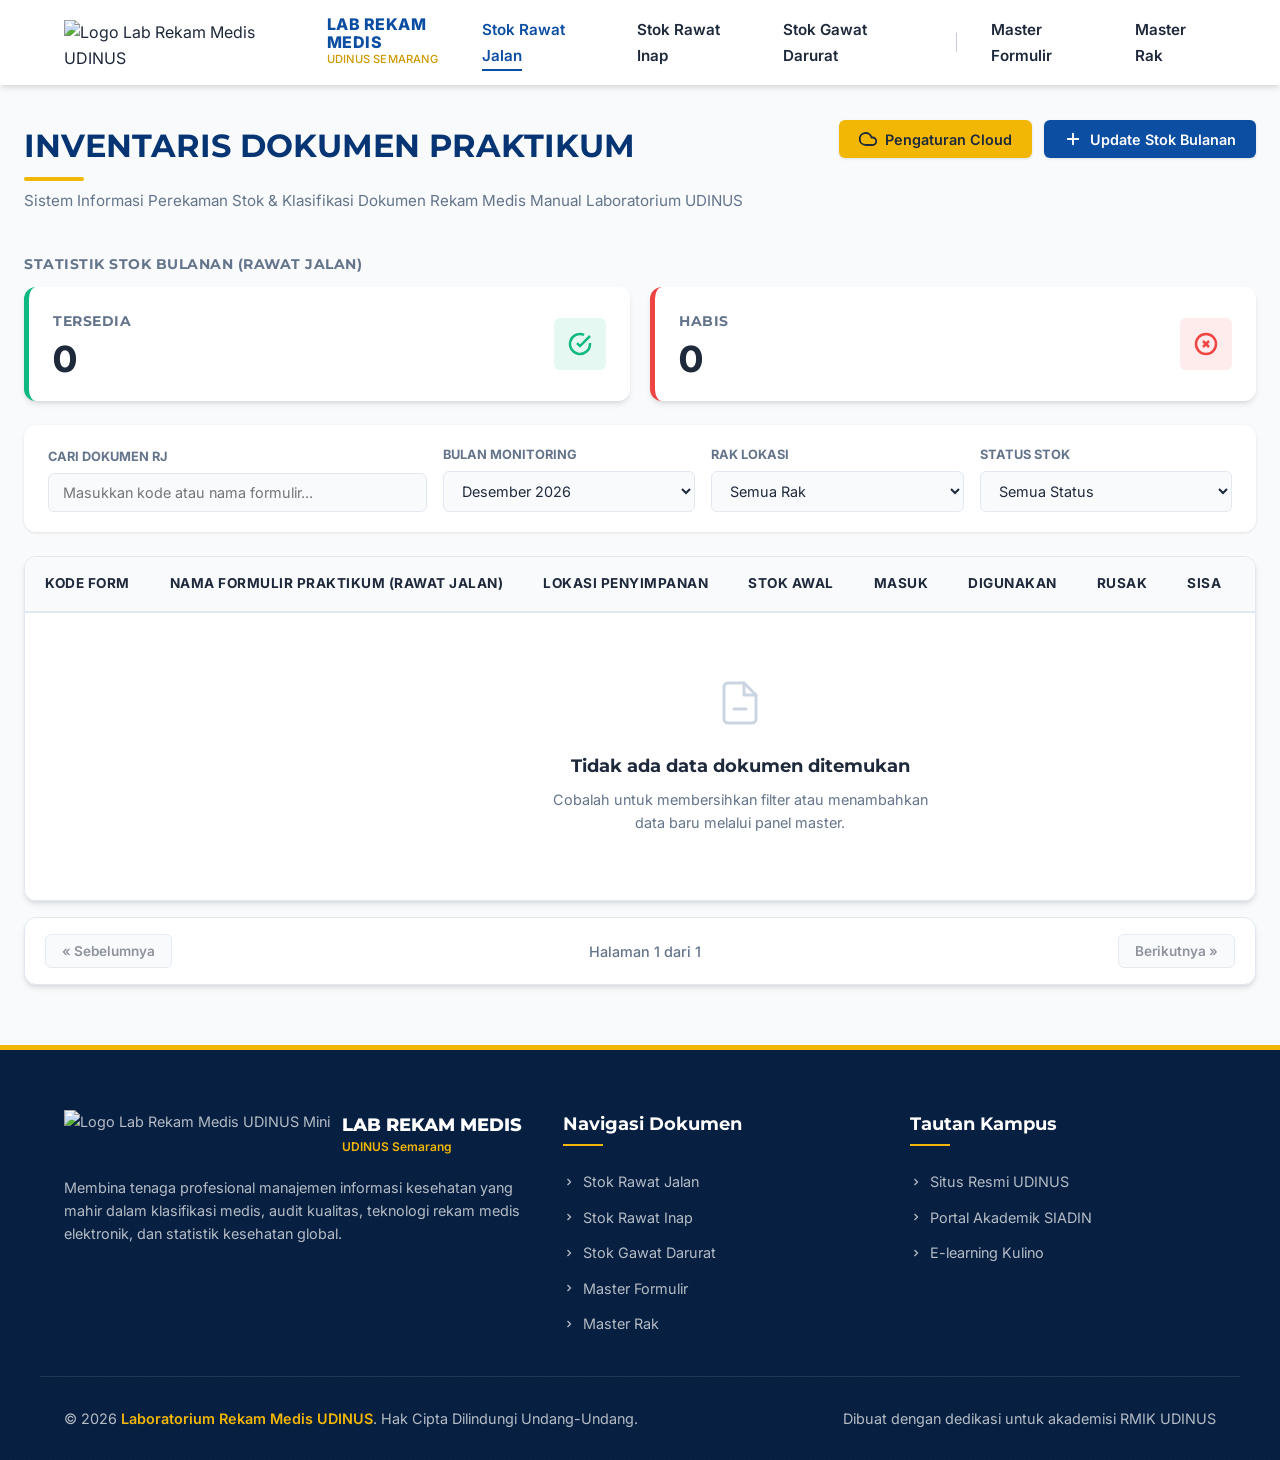
==== index.html @ 76d53d0f "feat: add intelligent stock calculation and correction mode to stok bulanan modal" ====
<!DOCTYPE html>
<html lang="id">
<head>
    <meta charset="UTF-8">
    <meta name="viewport" content="width=device-width, initial-scale=1.0">
    <meta name="description" content="Sistem Informasi Inventaris Dokumen Praktikum Laboratorium Rekam Medis Manual Universitas Dian Nuswantoro (UDINUS) Semarang.">
    <meta name="author" content="Laboratorium Rekam Medis UDINUS">
    <title>Inventaris Dokumen Praktikum | Laboratorium Rekam Medis UDINUS</title>
    
    <!-- Stylesheet -->
    <link rel="stylesheet" href="dashboard.css?v=3">
    
    <!-- Favicon -->
    <link rel="icon" type="image/png" href="https://raw.githubusercontent.com/MuzakkiSyah/laboratoriumrm/47ccb8aadc7a14211df38be5f26f4e45f75a0f20/LOGO%20LAB-06%20-%20Copy.png">
</head>
<body>

    <!-- ==========================================
       HEADER & NAVBAR
       ========================================== -->
    <header class="header scrolled" id="header">
        <div class="container navbar">
            <a href="index.html" class="brand">
                <img src="https://raw.githubusercontent.com/MuzakkiSyah/laboratoriumrm/47ccb8aadc7a14211df38be5f26f4e45f75a0f20/LOGO%20LAB-06%20-%20Copy.png" alt="Logo Lab Rekam Medis UDINUS" class="brand-logo">
                <div class="brand-text">
                    <span class="brand-title">LAB REKAM MEDIS</span>
                    <span class="brand-subtitle">UDINUS SEMARANG</span>
                </div>
            </a>

            <!-- Navigation Menu in Header -->
            <ul class="nav-menu">
                <li><a href="#rawat-jalan" class="nav-link header-tab-link active-link" data-tab="rawat-jalan">Stok Rawat Jalan</a></li>
                <li><a href="#rawat-inap" class="nav-link header-tab-link" data-tab="rawat-inap">Stok Rawat Inap</a></li>
                <li><a href="#gawat-darurat" class="nav-link header-tab-link" data-tab="gawat-darurat">Stok Gawat Darurat</a></li>
                <li class="nav-separator" style="color: var(--color-text-muted); opacity: 0.4; font-weight: 300;">|</li>
                <li><a href="#formulir" class="nav-link header-tab-link" data-tab="formulir">Master Formulir</a></li>
                <li><a href="#rak" class="nav-link header-tab-link" data-tab="rak">Master Rak</a></li>
            </ul>

            <!-- Mobile Menu Toggle Button -->
            <button class="menu-toggle" id="menu-toggle" aria-label="Toggle Navigation">
                <span></span>
                <span></span>
                <span></span>
            </button>
        </div>
    </header>

    <!-- ==========================================
       MAIN DASHBOARD SECTION
       ========================================== -->
    <main class="dashboard-section">
        <div class="dashboard-container">
            
            <!-- Dashboard Title Banner -->
            <div class="dashboard-header">
                <div class="dashboard-title-area">
                    <h2>Inventaris Dokumen Praktikum</h2>
                    <p>Sistem Informasi Perekaman Stok & Klasifikasi Dokumen Rekam Medis Manual Laboratorium UDINUS</p>
                </div>
                <div class="dashboard-actions">
                    <button class="btn-dash btn-dash-secondary" id="btn-cloud-config" title="Pengaturan Sinkronisasi Cloud">
                        <svg width="18" height="18" viewBox="0 0 24 24" fill="none" stroke="currentColor" stroke-width="2.5" stroke-linecap="round" stroke-linejoin="round"><path d="M18 10h-1.26A8 8 0 1 0 9 20h9a5 5 0 0 0 0-10z"></path></svg>
                        Pengaturan Cloud
                    </button>
                    <button class="btn-dash btn-dash-primary" id="btn-update-stok">
                        <svg width="18" height="18" viewBox="0 0 24 24" fill="none" stroke="currentColor" stroke-width="2.5" stroke-linecap="round" stroke-linejoin="round"><path d="M12 5v14"></path><path d="M5 12h14"></path></svg>
                        Update Stok Bulanan
                    </button>
                </div>
            </div>



            <!-- ==========================================
               TAB 1: STOK RAWAT JALAN PANEL
               ========================================== -->
            <div class="tab-content active" id="content-rawat-jalan">
                <!-- Statistik Stok Bulanan (Rawat Jalan) -->
                <div class="metrics-container" style="margin-bottom: 24px;">
                    <div class="metrics-group" style="flex: 1;">
                        <h3 class="metrics-group-title">Statistik Stok Bulanan (Rawat Jalan)</h3>
                        <div class="metrics-group-grid">
                            <div class="metric-card success">
                                <div class="metric-info">
                                    <h3>Tersedia</h3>
                                    <div class="metric-value" id="count-tersedia-rj">0</div>
                                </div>
                                <div class="metric-icon-box">
                                    <svg width="24" height="24" viewBox="0 0 24 24" fill="none" stroke="currentColor" stroke-width="2.5"><path d="M22 11.08V12a10 10 0 1 1-5.93-9.14"></path><polyline points="22 4 12 14.01 9 11.01"></polyline></svg>
                                </div>
                            </div>
                            
                            <div class="metric-card danger">
                                <div class="metric-info">
                                    <h3>Habis</h3>
                                    <div class="metric-value" id="count-habis-rj">0</div>
                                </div>
                                <div class="metric-icon-box">
                                    <svg width="24" height="24" viewBox="0 0 24 24" fill="none" stroke="currentColor" stroke-width="2.5"><circle cx="12" cy="12" r="10"></circle><line x1="15" y1="9" x2="9" y2="15"></line><line x1="9" y1="9" x2="15" y2="15"></line></svg>
                                </div>
                            </div>
                        </div>
                    </div>
                </div>

                <!-- Filter Controls Panel -->
                <div class="filter-panel">
                    <div class="filter-group search">
                        <label class="filter-label">Cari Dokumen RJ</label>
                        <input type="text" class="filter-input" id="search-rj" placeholder="Masukkan kode atau nama formulir...">
                    </div>
                    
                    <div class="filter-group">
                        <label class="filter-label">Bulan Monitoring</label>
                        <select class="filter-input" id="filter-bulan-rj">
                            <!-- Populated dynamically via JS -->
                        </select>
                    </div>
                    
                    <div class="filter-group">
                        <label class="filter-label">Rak Lokasi</label>
                        <select class="filter-input" id="filter-rak-rj">
                            <option value="">Semua Rak</option>
                            <!-- Populated dynamically via JS -->
                        </select>
                    </div>
                    
                    <div class="filter-group">
                        <label class="filter-label">Status Stok</label>
                        <select class="filter-input" id="filter-status-rj">
                            <option value="">Semua Status</option>
                            <option value="tersedia">Masih Ada (Tersedia)</option>
                            <option value="habis">Sudah Habis</option>
                            <option value="belum">Belum Update</option>
                        </select>
                    </div>
                </div>

                <!-- Table Overview List -->
                <div class="table-responsive">
                    <table class="data-table">
                        <thead>
                            <tr>
                                <th style="width: 100px;">Kode Form</th>
                                <th>Nama Formulir Praktikum (Rawat Jalan)</th>
                                <th>Lokasi Penyimpanan</th>
                                <th style="text-align: center; width: 100px;">Stok Awal</th>
                                <th style="text-align: center; width: 100px;">Masuk</th>
                                <th style="text-align: center; width: 100px;">Digunakan</th>
                                <th style="text-align: center; width: 100px;">Rusak</th>
                                <th style="text-align: center; width: 100px;">Sisa</th>
                                <th>Keterangan</th>
                                <th style="width: 100px;">Aksi</th>
                            </tr>
                        </thead>
                        <tbody id="table-rj-body">
                            <!-- Populated dynamically via JS -->
                        </tbody>
                    </table>
                </div>
                
                <!-- Pagination Controls -->
                <div class="pagination-controls">
                    <button type="button" class="btn-pagination" id="btn-prev-rj">&laquo; Sebelumnya</button>
                    <span class="pagination-info" id="info-rj">Halaman 1 dari 1</span>
                    <button type="button" class="btn-pagination" id="btn-next-rj">Berikutnya &raquo;</button>
                </div>
            </div>

            <!-- ==========================================
               TAB 2: STOK RAWAT INAP PANEL
               ========================================== -->
            <div class="tab-content" id="content-rawat-inap">
                <!-- Statistik Stok Bulanan (Rawat Inap) -->
                <div class="metrics-container" style="margin-bottom: 24px;">
                    <div class="metrics-group" style="flex: 1;">
                        <h3 class="metrics-group-title">Statistik Stok Bulanan (Rawat Inap)</h3>
                        <div class="metrics-group-grid">
                            <div class="metric-card success">
                                <div class="metric-info">
                                    <h3>Tersedia</h3>
                                    <div class="metric-value" id="count-tersedia-ri">0</div>
                                </div>
                                <div class="metric-icon-box">
                                    <svg width="24" height="24" viewBox="0 0 24 24" fill="none" stroke="currentColor" stroke-width="2.5"><path d="M22 11.08V12a10 10 0 1 1-5.93-9.14"></path><polyline points="22 4 12 14.01 9 11.01"></polyline></svg>
                                </div>
                            </div>
                            
                            <div class="metric-card danger">
                                <div class="metric-info">
                                    <h3>Habis</h3>
                                    <div class="metric-value" id="count-habis-ri">0</div>
                                </div>
                                <div class="metric-icon-box">
                                    <svg width="24" height="24" viewBox="0 0 24 24" fill="none" stroke="currentColor" stroke-width="2.5"><circle cx="12" cy="12" r="10"></circle><line x1="15" y1="9" x2="9" y2="15"></line><line x1="9" y1="9" x2="15" y2="15"></line></svg>
                                </div>
                            </div>
                        </div>
                    </div>
                </div>

                <!-- Filter Controls Panel -->
                <div class="filter-panel">
                    <div class="filter-group search">
                        <label class="filter-label">Cari Dokumen RI</label>
                        <input type="text" class="filter-input" id="search-ri" placeholder="Masukkan kode atau nama formulir...">
                    </div>
                    
                    <div class="filter-group">
                        <label class="filter-label">Bulan Monitoring</label>
                        <select class="filter-input" id="filter-bulan-ri">
                            <!-- Populated dynamically via JS -->
                        </select>
                    </div>
                    
                    <div class="filter-group">
                        <label class="filter-label">Rak Lokasi</label>
                        <select class="filter-input" id="filter-rak-ri">
                            <option value="">Semua Rak</option>
                            <!-- Populated dynamically via JS -->
                        </select>
                    </div>
                    
                    <div class="filter-group">
                        <label class="filter-label">Status Stok</label>
                        <select class="filter-input" id="filter-status-ri">
                            <option value="">Semua Status</option>
                            <option value="tersedia">Masih Ada (Tersedia)</option>
                            <option value="habis">Sudah Habis</option>
                            <option value="belum">Belum Update</option>
                        </select>
                    </div>
                </div>

                <!-- Table Overview List -->
                <div class="table-responsive">
                    <table class="data-table">
                        <thead>
                            <tr>
                                <th style="width: 100px;">Kode Form</th>
                                <th>Nama Formulir Praktikum (Rawat Inap)</th>
                                <th>Lokasi Penyimpanan</th>
                                <th style="text-align: center; width: 100px;">Stok Awal</th>
                                <th style="text-align: center; width: 100px;">Masuk</th>
                                <th style="text-align: center; width: 100px;">Digunakan</th>
                                <th style="text-align: center; width: 100px;">Rusak</th>
                                <th style="text-align: center; width: 100px;">Sisa</th>
                                <th>Keterangan</th>
                                <th style="width: 100px;">Aksi</th>
                            </tr>
                        </thead>
                        <tbody id="table-ri-body">
                            <!-- Populated dynamically via JS -->
                        </tbody>
                    </table>
                </div>
                
                <!-- Pagination Controls -->
                <div class="pagination-controls">
                    <button type="button" class="btn-pagination" id="btn-prev-ri">&laquo; Sebelumnya</button>
                    <span class="pagination-info" id="info-ri">Halaman 1 dari 1</span>
                    <button type="button" class="btn-pagination" id="btn-next-ri">Berikutnya &raquo;</button>
                </div>
            </div>

            <!-- ==========================================
               TAB 2b: STOK GAWAT DARURAT PANEL
               ========================================== -->
            <div class="tab-content" id="content-gawat-darurat">
                <!-- Statistik Stok Bulanan (Gawat Darurat) -->
                <div class="metrics-container" style="margin-bottom: 24px;">
                    <div class="metrics-group" style="flex: 1;">
                        <h3 class="metrics-group-title">Statistik Stok Bulanan (Gawat Darurat)</h3>
                        <div class="metrics-group-grid">
                            <div class="metric-card success">
                                <div class="metric-info">
                                    <h3>Tersedia</h3>
                                    <div class="metric-value" id="count-tersedia-gd">0</div>
                                </div>
                                <div class="metric-icon-box">
                                    <svg width="24" height="24" viewBox="0 0 24 24" fill="none" stroke="currentColor" stroke-width="2.5"><path d="M22 11.08V12a10 10 0 1 1-5.93-9.14"></path><polyline points="22 4 12 14.01 9 11.01"></polyline></svg>
                                </div>
                            </div>
                            
                            <div class="metric-card danger">
                                <div class="metric-info">
                                    <h3>Habis</h3>
                                    <div class="metric-value" id="count-habis-gd">0</div>
                                </div>
                                <div class="metric-icon-box">
                                    <svg width="24" height="24" viewBox="0 0 24 24" fill="none" stroke="currentColor" stroke-width="2.5"><circle cx="12" cy="12" r="10"></circle><line x1="15" y1="9" x2="9" y2="15"></line><line x1="9" y1="9" x2="15" y2="15"></line></svg>
                                </div>
                            </div>
                        </div>
                    </div>
                </div>

                <!-- Filter Controls Panel -->
                <div class="filter-panel">
                    <div class="filter-group search">
                        <label class="filter-label">Cari Dokumen GD</label>
                        <input type="text" class="filter-input" id="search-gd" placeholder="Masukkan kode atau nama formulir...">
                    </div>
                    
                    <div class="filter-group">
                        <label class="filter-label">Bulan Monitoring</label>
                        <select class="filter-input" id="filter-bulan-gd">
                            <!-- Populated dynamically via JS -->
                        </select>
                    </div>
                    
                    <div class="filter-group">
                        <label class="filter-label">Rak Lokasi</label>
                        <select class="filter-input" id="filter-rak-gd">
                            <option value="">Semua Rak</option>
                            <!-- Populated dynamically via JS -->
                        </select>
                    </div>
                    
                    <div class="filter-group">
                        <label class="filter-label">Status Stok</label>
                        <select class="filter-input" id="filter-status-gd">
                            <option value="">Semua Status</option>
                            <option value="tersedia">Masih Ada (Tersedia)</option>
                            <option value="habis">Sudah Habis</option>
                            <option value="belum">Belum Update</option>
                        </select>
                    </div>
                </div>

                <!-- Table Overview List -->
                <div class="table-responsive">
                    <table class="data-table">
                        <thead>
                            <tr>
                                <th style="width: 100px;">Kode Form</th>
                                <th>Nama Formulir Praktikum (Gawat Darurat)</th>
                                <th>Lokasi Penyimpanan</th>
                                <th style="text-align: center; width: 100px;">Stok Awal</th>
                                <th style="text-align: center; width: 100px;">Masuk</th>
                                <th style="text-align: center; width: 100px;">Digunakan</th>
                                <th style="text-align: center; width: 100px;">Rusak</th>
                                <th style="text-align: center; width: 100px;">Sisa</th>
                                <th>Keterangan</th>
                                <th style="width: 100px;">Aksi</th>
                            </tr>
                        </thead>
                        <tbody id="table-gd-body">
                            <!-- Populated dynamically via JS -->
                        </tbody>
                    </table>
                </div>
                
                <!-- Pagination Controls -->
                <div class="pagination-controls">
                    <button type="button" class="btn-pagination" id="btn-prev-gd">&laquo; Sebelumnya</button>
                    <span class="pagination-info" id="info-gd">Halaman 1 dari 1</span>
                    <button type="button" class="btn-pagination" id="btn-next-gd">Berikutnya &raquo;</button>
                </div>
            </div>

            <div class="tab-content" id="content-formulir">
                <!-- Master Formulir Metrics Card -->
                <div class="metrics-container" style="margin-bottom: 24px; max-width: 320px;">
                    <div class="metrics-group">
                        <h3 class="metrics-group-title">Informasi Data</h3>
                        <div class="metric-card primary" style="margin-bottom: 0;">
                            <div class="metric-info">
                                <h3>Total Master Formulir</h3>
                                <div class="metric-value" id="count-total-formulir">0</div>
                            </div>
                            <div class="metric-icon-box">
                                <svg width="24" height="24" viewBox="0 0 24 24" fill="none" stroke="currentColor" stroke-width="2.5"><path d="M14 2H6a2 2 0 0 0-2 2v16a2 2 0 0 0 2 2h12a2 2 0 0 0 2-2V8z"></path><polyline points="14 2 14 8 20 8"></polyline><line x1="16" y1="13" x2="8" y2="13"></line><line x1="16" y1="17" x2="8" y2="17"></line><polyline points="10 9 9 9 8 9"></polyline></svg>
                            </div>
                        </div>
                    </div>
                </div>

                <div class="filter-panel" style="justify-content: space-between; align-items: center;">
                    <div class="dashboard-title-area" style="margin-bottom: 0;">
                        <h3 style="font-size: 1.15rem; color: var(--color-primary-dark); font-weight: 700;">Daftar Master Formulir</h3>
                        <p style="font-size: 0.85rem; margin-top: 2px;">Kelola kode dan katalog formulir rekam medis manual untuk praktikum.</p>
                    </div>
                    <button class="btn-dash btn-dash-secondary" id="btn-add-formulir">
                        <svg width="16" height="16" viewBox="0 0 24 24" fill="none" stroke="currentColor" stroke-width="2.5"><line x1="12" y1="5" x2="12" y2="19"></line><line x1="5" y1="12" x2="19" y2="12"></line></svg>
                        Tambah Formulir
                    </button>
                </div>

                <div class="table-responsive">
                    <table class="data-table">
                        <thead>
                            <tr>
                                <th style="width: 150px;">Kode Formulir</th>
                                <th style="width: 250px;">Nama Formulir</th>
                                <th style="width: 160px;">Kategori</th>
                                <th>Deskripsi Informasi / Kegunaan Praktikum</th>
                                <th style="width: 120px;">Aksi</th>
                            </tr>
                        </thead>
                        <tbody id="table-formulir-body">
                            <!-- Populated dynamically via JS -->
                        </tbody>
                    </table>
                </div>
                
                <!-- Pagination Controls -->
                <div class="pagination-controls">
                    <button type="button" class="btn-pagination" id="btn-prev-formulir">&laquo; Sebelumnya</button>
                    <span class="pagination-info" id="info-formulir">Halaman 1 dari 1</span>
                    <button type="button" class="btn-pagination" id="btn-next-formulir">Berikutnya &raquo;</button>
                </div>
            </div>

            <div class="tab-content" id="content-rak">
                <!-- Master Rak Metrics Card -->
                <div class="metrics-container" style="margin-bottom: 24px; max-width: 320px;">
                    <div class="metrics-group">
                        <h3 class="metrics-group-title">Informasi Data</h3>
                        <div class="metric-card secondary" style="margin-bottom: 0;">
                            <div class="metric-info">
                                <h3>Total Master Rak</h3>
                                <div class="metric-value" id="count-total-rak">0</div>
                            </div>
                            <div class="metric-icon-box">
                                <svg width="24" height="24" viewBox="0 0 24 24" fill="none" stroke="currentColor" stroke-width="2.5"><rect x="3" y="3" width="18" height="18" rx="2" ry="2"></rect><line x1="9" y1="3" x2="9" y2="21"></line><line x1="15" y1="3" x2="15" y2="21"></line><line x1="3" y1="9" x2="21" y2="9"></line><line x1="3" y1="15" x2="21" y2="15"></line></svg>
                            </div>
                        </div>
                    </div>
                </div>

                <div class="filter-panel" style="justify-content: space-between; align-items: center;">
                    <div class="dashboard-title-area" style="margin-bottom: 0;">
                        <h3 style="font-size: 1.15rem; color: var(--color-primary-dark); font-weight: 700;">Daftar Rak Filing & Penyimpanan</h3>
                        <p style="font-size: 0.85rem; margin-top: 2px;">Kelola lemari, rak, dan laci penyimpanan dokumen manual di ruang laboratorium.</p>
                    </div>
                    <button class="btn-dash btn-dash-secondary" id="btn-add-rak">
                        <svg width="16" height="16" viewBox="0 0 24 24" fill="none" stroke="currentColor" stroke-width="2.5"><line x1="12" y1="5" x2="12" y2="19"></line><line x1="5" y1="12" x2="19" y2="12"></line></svg>
                        Tambah Master Rak
                    </button>
                </div>

                <div class="table-responsive">
                    <table class="data-table">
                        <thead>
                            <tr>
                                <th style="width: 150px;">Kode Rak</th>
                                <th style="width: 320px;">Nama Rak Penyimpanan</th>
                                <th>Keterangan / Lokasi Fisik Laboratorium</th>
                                <th style="width: 120px;">Aksi</th>
                            </tr>
                        </thead>
                        <tbody id="table-rak-body">
                            <!-- Populated dynamically via JS -->
                        </tbody>
                    </table>
                </div>
                
                <!-- Pagination Controls -->
                <div class="pagination-controls">
                    <button type="button" class="btn-pagination" id="btn-prev-rak">&laquo; Sebelumnya</button>
                    <span class="pagination-info" id="info-rak">Halaman 1 dari 1</span>
                    <button type="button" class="btn-pagination" id="btn-next-rak">Berikutnya &raquo;</button>
                </div>
            </div>

        </div>
    </main>

    <!-- ==========================================
       MODAL 1: FORM MASTER FORMULIR
       ========================================== -->
    <div class="modal-overlay" id="modal-formulir">
        <div class="modal-container">
            <div class="modal-header">
                <h3 id="modal-formulir-title">Tambah Master Formulir</h3>
                <button class="modal-close">&times;</button>
            </div>
            <form id="form-formulir">
                <div class="modal-body">
                    <div class="form-grid">
                        <div class="form-group">
                            <label class="form-label" for="form-kode">Kode Formulir <span>*</span></label>
                            <input type="text" class="form-input" id="form-kode" required placeholder="Contoh: RM-01 atau FORM-08">
                            <span class="form-help">Kode unik pembeda berkas rekam medis.</span>
                        </div>
                        <div class="form-group">
                            <label class="form-label" for="form-nama">Nama Formulir <span>*</span></label>
                            <input type="text" class="form-input" id="form-nama" required placeholder="Contoh: Ringkasan Masuk & Keluar">
                        </div>
                        <div class="form-group">
                            <label class="form-label" for="form-kategori">Kategori Pelayanan <span>*</span></label>
                            <select class="form-input" id="form-kategori" required>
                                <option value="" disabled selected>-- Pilih Kategori --</option>
                                <option value="Rawat Jalan">Rawat Jalan</option>
                                <option value="Rawat Inap">Rawat Inap</option>
                                <option value="Gawat Darurat">Gawat Darurat</option>
                            </select>
                        </div>
                        <div class="form-group">
                            <label class="form-label" for="form-deskripsi">Deskripsi / Keterangan</label>
                            <textarea class="form-input" id="form-deskripsi" placeholder="Tuliskan tujuan penggunaan formulir dalam praktikum laboratorium rekam medis..."></textarea>
                        </div>
                        <div class="form-group">
                            <label class="form-label" for="form-link">Link Template / File Dokumen</label>
                            <input type="url" class="form-input" id="form-link" placeholder="Contoh: https://drive.google.com/file/d/... atau Dropbox">
                            <span class="form-help">Tautan (Google Drive/OneDrive/dsb.) untuk cetak/unduh formulir rekam medis kosong.</span>
                        </div>
                    </div>
                </div>
                <div class="modal-footer">
                    <button type="button" class="btn-dash btn-dash-outline btn-modal-close">Batal</button>
                    <button type="submit" class="btn-dash btn-dash-primary">Simpan Data</button>
                </div>
            </form>
        </div>
    </div>

    <!-- ==========================================
       MODAL 2: FORM MASTER RAK
       ========================================== -->
    <div class="modal-overlay" id="modal-rak">
        <div class="modal-container">
            <div class="modal-header">
                <h3 id="modal-rak-title">Tambah Master Rak</h3>
                <button class="modal-close">&times;</button>
            </div>
            <form id="form-rak">
                <div class="modal-body">
                    <div class="form-grid">
                        <div class="form-group">
                            <label class="form-label" for="rak-kode">Kode Rak <span>*</span></label>
                            <input type="text" class="form-input" id="rak-kode" required placeholder="Contoh: RAK-A, LEMARI-01">
                            <span class="form-help">Identitas unik rak atau lemari pengarsipan rekam medis.</span>
                        </div>
                        <div class="form-group">
                            <label class="form-label" for="rak-nama">Nama Rak <span>*</span></label>
                            <input type="text" class="form-input" id="rak-nama" required placeholder="Contoh: Rak Filing Aktif Rawat Jalan">
                        </div>
                        <div class="form-group">
                            <label class="form-label" for="rak-lokasi">Lokasi / Detail Letak</label>
                            <textarea class="form-input" id="rak-lokasi" placeholder="Contoh: Gedung D Lantai 3, Pojok Kanan Ruang Filing Utama..."></textarea>
                        </div>
                    </div>
                </div>
                <div class="modal-footer">
                    <button type="button" class="btn-dash btn-dash-outline btn-modal-close">Batal</button>
                    <button type="submit" class="btn-dash btn-dash-primary">Simpan Data</button>
                </div>
            </form>
        </div>
    </div>

    <!-- ==========================================
       MODAL 3: FORM UPDATE STOK BULANAN
       ========================================== -->
    <div class="modal-overlay" id="modal-stok">
        <div class="modal-container">
            <div class="modal-header">
                <h3>Update Stok Bulanan Dokumen</h3>
                <button class="modal-close">&times;</button>
            </div>
            <form id="form-stok">
                <div class="modal-body">
                    <div class="form-grid">
                        <div class="form-group">
                            <label class="form-label" for="stok-bulan">Bulan Monitoring <span>*</span></label>
                            <input type="month" class="form-input" id="stok-bulan" required>
                            <span class="form-help">Pilih bulan dan tahun pelaksanaan rekapitulasi data.</span>
                        </div>
                        
                        <div class="form-group">
                            <label class="form-label" for="stok-formulir-id">Nama Formulir <span>*</span></label>
                            <select class="form-input" id="stok-formulir-id" required>
                                <option value="" disabled selected>-- Pilih Formulir --</option>
                                <!-- Populated dynamically -->
                            </select>
                        </div>
                        
                        <div class="form-group">
                            <label class="form-label" for="stok-rak-id">Rak Lokasi Penyimpanan <span>*</span></label>
                            <select class="form-input" id="stok-rak-id" required>
                                <option value="" disabled selected>-- Pilih Rak Penyimpanan --</option>
                                <!-- Populated dynamically -->
                            </select>
                            <span class="form-help">Pilih rak letak fisik dokumen tersebut di laboratorium.</span>
                        </div>
                        
                        <!-- Checkbox Mode Koreksi -->
                        <div class="form-group" style="margin-bottom: 10px; display: flex; align-items: center; gap: 8px;">
                            <input type="checkbox" id="stok-mode-koreksi" style="width: auto; margin: 0; cursor: pointer;">
                            <label for="stok-mode-koreksi" style="font-weight: 500; font-size: 13px; cursor: pointer; user-select: none; color: var(--text-color, #e0e0e0);">
                                Koreksi Manual Nilai Akumulasi (Lanjutan)
                            </label>
                        </div>

                        <!-- Ringkasan Stok Saat Ini -->
                        <div id="stok-current-summary" style="background: rgba(255, 255, 255, 0.05); border: 1px solid rgba(255, 255, 255, 0.1); border-radius: 6px; padding: 10px 14px; margin-bottom: 15px; font-size: 13px; color: var(--text-color, #e0e0e0);">
                            <strong>Ringkasan Stok Terdaftar Bulan Ini:</strong>
                            <div style="display: grid; grid-template-columns: repeat(3, 1fr); gap: 8px; margin-top: 6px; text-align: center;">
                                <div style="background: rgba(255, 255, 255, 0.03); padding: 6px 4px; border-radius: 4px;">
                                    <div style="color: #aaa; font-size: 11px; margin-bottom: 2px;">Stok Awal</div>
                                    <span id="summary-stok-awal" style="font-weight: 600; font-size: 14px;">0</span>
                                </div>
                                <div style="background: rgba(46, 213, 115, 0.1); padding: 6px 4px; border-radius: 4px; color: #2ed573;">
                                    <div style="color: #2ed573; font-size: 11px; opacity: 0.8; margin-bottom: 2px;">Total Masuk</div>
                                    <span id="summary-stok-masuk" style="font-weight: 600; font-size: 14px;">0</span>
                                </div>
                                <div style="background: rgba(255, 71, 87, 0.1); padding: 6px 4px; border-radius: 4px; color: #ff4757;">
                                    <div style="color: #ff4757; font-size: 11px; opacity: 0.8; margin-bottom: 2px;">Total Keluar</div>
                                    <span id="summary-stok-keluar" style="font-weight: 600; font-size: 14px;">0</span>
                                </div>
                            </div>
                            <div style="margin-top: 8px; border-top: 1px dashed rgba(255, 255, 255, 0.1); padding-top: 6px; display: flex; justify-content: space-between; align-items: center;">
                                <span>Sisa Stok:</span>
                                <span id="summary-stok-sisa" style="font-weight: 700; color: #2ed573; font-size: 15px;">0</span>
                            </div>
                        </div>
                        
                        <div style="display: grid; grid-template-columns: 1fr 1fr; gap: 12px;">
                            <div class="form-group">
                                <label class="form-label" for="stok-awal" id="label-stok-awal">Bawaan Bulan Lalu (Stok Awal) <span>*</span></label>
                                <input type="number" class="form-input" id="stok-awal" min="0" required placeholder="0" value="0">
                            </div>
                            <div class="form-group">
                                <label class="form-label" for="stok-masuk" id="label-stok-masuk">Tambah Stok (+) <span>*</span></label>
                                <input type="number" class="form-input" id="stok-masuk" min="0" required placeholder="0" value="0">
                            </div>
                        </div>
                        <div style="display: grid; grid-template-columns: 1fr 1fr; gap: 12px;">
                            <div class="form-group">
                                <label class="form-label" for="stok-digunakan" id="label-stok-digunakan">Stok Digunakan (-) <span>*</span></label>
                                <input type="number" class="form-input" id="stok-digunakan" min="0" required placeholder="0" value="0">
                            </div>
                            <div class="form-group">
                                <label class="form-label" for="stok-rusak" id="label-stok-rusak">Stok Rusak (-) <span>*</span></label>
                                <input type="number" class="form-input" id="stok-rusak" min="0" required placeholder="0" value="0">
                            </div>
                        </div>
                        <div class="form-group">
                            <label class="form-label" for="stok-keterangan">Keterangan</label>
                            <input type="text" class="form-input" id="stok-keterangan" placeholder="Keterangan tambahan...">
                        </div>
                    </div>
                </div>
                <div class="modal-footer">
                    <button type="button" class="btn-dash btn-dash-outline btn-modal-close">Batal</button>
                    <button type="submit" class="btn-dash btn-dash-primary">Simpan Stok</button>
                </div>
            </form>
        </div>
    </div>

    <!-- ==========================================
       MODAL 4: PENGATURAN CLOUD DATABASE
       ========================================== -->
    <div class="modal-overlay" id="modal-cloud">
        <div class="modal-container">
            <div class="modal-header">
                <h3>Pengaturan Cloud Database</h3>
                <button class="modal-close">&times;</button>
            </div>
            <form id="form-cloud">
                <div class="modal-body">
                    <div class="form-grid">
                        <div class="form-group">
                            <label class="form-label" for="cloud-url">Firebase Database URL</label>
                            <input type="url" class="form-input" id="cloud-url" placeholder="Contoh: https://project-id-default-rtdb.firebaseio.com/">
                            <span class="form-help">Masukkan URL Firebase Realtime Database Anda. Kosongkan untuk menonaktifkan cloud sync (kembali ke penyimpanan lokal).</span>
                        </div>
                        
                        <div id="cloud-status-box" style="padding: 12px; border-radius: var(--radius-sm); font-size: 0.85rem; font-weight: 600; display: none;">
                            <!-- Status connection populated dynamically -->
                        </div>
                    </div>
                </div>
                <div class="modal-footer">
                    <button type="button" class="btn-dash btn-dash-outline btn-modal-close">Batal</button>
                    <button type="submit" class="btn-dash btn-dash-primary" id="btn-save-cloud">Hubungkan Database</button>
                </div>
            </form>
        </div>
    </div>

    <!-- ==========================================
       FOOTER
       ========================================== -->
    <footer class="footer">
        <div class="container footer-top">
            <div class="footer-brand">
                <div class="footer-logo-wrapper">
                    <img src="https://raw.githubusercontent.com/MuzakkiSyah/laboratoriumrm/47ccb8aadc7a14211df38be5f26f4e45f75a0f20/LOGO%20LAB-06%20-%20Copy.png" alt="Logo Lab Rekam Medis UDINUS Mini" class="footer-logo">
                    <div>
                        <span class="footer-brand-title">LAB REKAM MEDIS</span>
                        <p class="footer-brand-subtitle">UDINUS Semarang</p>
                    </div>
                </div>
                <p class="footer-desc">
                    Membina tenaga profesional manajemen informasi kesehatan yang mahir dalam klasifikasi medis, audit kualitas, teknologi rekam medis elektronik, dan statistik kesehatan global.
                </p>
            </div>
            
            <div class="footer-links-col">
                <h4>Navigasi Dokumen</h4>
                <ul class="footer-links">
                    <li><a href="#rawat-jalan" class="footer-link footer-tab-link" data-tab="rawat-jalan"><svg width="12" height="12" viewBox="0 0 24 24" fill="none" stroke="currentColor" stroke-width="2.5"><polyline points="9 18 15 12 9 6"></polyline></svg>Stok Rawat Jalan</a></li>
                    <li><a href="#rawat-inap" class="footer-link footer-tab-link" data-tab="rawat-inap"><svg width="12" height="12" viewBox="0 0 24 24" fill="none" stroke="currentColor" stroke-width="2.5"><polyline points="9 18 15 12 9 6"></polyline></svg>Stok Rawat Inap</a></li>
                    <li><a href="#gawat-darurat" class="footer-link footer-tab-link" data-tab="gawat-darurat"><svg width="12" height="12" viewBox="0 0 24 24" fill="none" stroke="currentColor" stroke-width="2.5"><polyline points="9 18 15 12 9 6"></polyline></svg>Stok Gawat Darurat</a></li>
                    <li><a href="#formulir" class="footer-link footer-tab-link" data-tab="formulir"><svg width="12" height="12" viewBox="0 0 24 24" fill="none" stroke="currentColor" stroke-width="2.5"><polyline points="9 18 15 12 9 6"></polyline></svg>Master Formulir</a></li>
                    <li><a href="#rak" class="footer-link footer-tab-link" data-tab="rak"><svg width="12" height="12" viewBox="0 0 24 24" fill="none" stroke="currentColor" stroke-width="2.5"><polyline points="9 18 15 12 9 6"></polyline></svg>Master Rak</a></li>
                </ul>
            </div>
            
            <div class="footer-links-col">
                <h4>Tautan Kampus</h4>
                <ul class="footer-links">
                    <li><a href="https://dinus.ac.id" target="_blank" rel="noopener" class="footer-link"><svg width="12" height="12" viewBox="0 0 24 24" fill="none" stroke="currentColor" stroke-width="2.5"><polyline points="9 18 15 12 9 6"></polyline></svg>Situs Resmi UDINUS</a></li>
                    <li><a href="https://siadin.dinus.ac.id" target="_blank" rel="noopener" class="footer-link"><svg width="12" height="12" viewBox="0 0 24 24" fill="none" stroke="currentColor" stroke-width="2.5"><polyline points="9 18 15 12 9 6"></polyline></svg>Portal Akademik SIADIN</a></li>
                    <li><a href="https://e-learning.dinus.ac.id" target="_blank" rel="noopener" class="footer-link"><svg width="12" height="12" viewBox="0 0 24 24" fill="none" stroke="currentColor" stroke-width="2.5"><polyline points="9 18 15 12 9 6"></polyline></svg>E-learning Kulino</a></li>
                </ul>
            </div>
        </div>
        
        <div class="container footer-bottom">
            <div class="footer-copyright">
                &copy; 2026 <span>Laboratorium Rekam Medis UDINUS</span>. Hak Cipta Dilindungi Undang-Undang.
            </div>
            <div>
                Dibuat dengan dedikasi untuk akademisi RMIK UDINUS
            </div>
        </div>
    </footer>

    <!-- Firebase CDN -->
    <script src="https://www.gstatic.com/firebasejs/10.8.0/firebase-app-compat.js"></script>
    <script src="https://www.gstatic.com/firebasejs/10.8.0/firebase-database-compat.js"></script>

    <!-- Javascript -->
    <script src="dashboard.js"></script>
</body>
</html>
---- dashboard.css ----
@import url('https://fonts.googleapis.com/css2?family=Inter:wght@300;400;500;600;700&family=Montserrat:wght@400;500;600;700;800&display=swap');

/* ==========================================
   DESIGN TOKENS & CSS VARIABLES
   ========================================== */
:root {
    /* Brand Colors */
    --color-primary: #0B4EA2;       /* UDINUS Blue */
    --color-primary-light: #1664c0;
    --color-primary-dark: #073574;
    --color-primary-rgb: 11, 78, 162;
    
    --color-secondary: #F2B705;     /* UDINUS Gold */
    --color-secondary-light: #ffc926;
    --color-secondary-dark: #cc9900;
    
    /* Neutrals */
    --color-bg-light: #F8FAFC;
    --color-bg-card: #FFFFFF;
    --color-text-main: #1E293B;     /* Slate 800 */
    --color-text-muted: #64748B;    /* Slate 500 */
    --color-text-white: #FFFFFF;
    
    /* Semantic Status */
    --color-success: #10B981;
    
    /* Fonts */
    --font-heading: 'Montserrat', sans-serif;
    --font-body: 'Inter', sans-serif;
    
    /* Shadows */
    --shadow-sm: 0 1px 3px rgba(0, 0, 0, 0.1);
    --shadow-md: 0 4px 6px -1px rgba(0, 0, 0, 0.1), 0 2px 4px -1px rgba(0, 0, 0, 0.06);
    --shadow-lg: 0 10px 15px -3px rgba(0, 0, 0, 0.1), 0 4px 6px -2px rgba(0, 0, 0, 0.05);
    --shadow-xl: 0 20px 25px -5px rgba(0, 0, 0, 0.1), 0 10px 10px -5px rgba(0, 0, 0, 0.04);
    --shadow-gold: 0 8px 30px rgba(242, 183, 5, 0.25);
    --shadow-blue-glow: 0 10px 30px rgba(11, 78, 162, 0.2);
    
    /* Transitions */
    --transition-fast: 0.2s ease;
    --transition-normal: 0.3s ease;
    --transition-slow: 0.5s ease;
    
    /* Border Radius */
    --radius-sm: 6px;
    --radius-md: 12px;
    --radius-lg: 20px;
    --radius-full: 9999px;
}

/* ==========================================
   CSS RESET & CORE
   ========================================== */
*, *::before, *::after {
    margin: 0;
    padding: 0;
    box-sizing: border-box;
}

html {
    scroll-behavior: smooth;
    font-size: 16px;
}

body {
    font-family: var(--font-body);
    background-color: var(--color-bg-light);
    color: var(--color-text-main);
    line-height: 1.6;
    overflow-x: hidden;
}

h1, h2, h3, h4, h5, h6 {
    font-family: var(--font-heading);
    font-weight: 700;
    color: var(--color-primary-dark);
}

a {
    text-decoration: none;
    color: inherit;
    transition: var(--transition-fast);
}

img {
    max-width: 100%;
    height: auto;
    display: block;
}

button {
    font-family: var(--font-body);
    cursor: pointer;
    border: none;
    background: none;
    outline: none;
    transition: var(--transition-fast);
}

.container {
    width: 100%;
    max-width: 1200px;
    margin: 0 auto;
    padding: 0 24px;
}

.section {
    padding: 100px 0;
    position: relative;
}

.header {
    position: fixed;
    top: 0;
    left: 0;
    width: 100%;
    z-index: 1000;
    transition: var(--transition-normal);
    padding: 16px 0;
    background-color: rgba(255, 255, 255, 0.95);
    backdrop-filter: blur(10px);
    -webkit-backdrop-filter: blur(10px);
    box-shadow: var(--shadow-md);
}

.header.scrolled {
    padding: 10px 0;
    box-shadow: var(--shadow-lg);
}

.header h1 {
    color: var(--color-primary);
}

.header .nav-link {
    color: var(--color-text-main);
}

.header .nav-link:hover {
    color: var(--color-primary);
}

.header .nav-link.active-link {
    color: var(--color-primary);
}

.header .nav-link.active-link::after {
    background-color: var(--color-primary);
    width: 100%;
}

.navbar {
    display: flex;
    justify-content: space-between;
    align-items: center;
}

.brand {
    display: flex;
    align-items: center;
    gap: 12px;
}

.brand-logo {
    height: 45px;
    width: auto;
    object-fit: contain;
}

.brand-text {
    display: flex;
    flex-direction: column;
}

.brand-title {
    font-size: 1rem;
    font-weight: 800;
    line-height: 1.1;
    color: var(--color-primary);
    letter-spacing: 0.5px;
}

.brand-subtitle {
    font-size: 0.7rem;
    font-weight: 500;
    color: var(--color-secondary-dark);
    letter-spacing: 0.2px;
}

.nav-menu {
    display: flex;
    align-items: center;
    gap: 32px;
    list-style: none;
}

.nav-link {
    color: var(--color-text-white);
    font-weight: 600;
    font-size: 0.95rem;
    position: relative;
    padding: 6px 0;
}

.nav-link::after {
    content: '';
    position: absolute;
    bottom: 0;
    left: 0;
    width: 0;
    height: 2px;
    background-color: var(--color-secondary);
    transition: var(--transition-fast);
}

.nav-link:hover {
    color: var(--color-secondary);
}

.nav-link:hover::after {
    width: 100%;
}

.nav-link.active-link {
    color: var(--color-secondary);
}

.nav-link.active-link::after {
    width: 100%;
}

/* Mobile Menu Toggle */
.menu-toggle {
    display: none;
    flex-direction: column;
    justify-content: space-between;
    width: 30px;
    height: 21px;
}

.menu-toggle span {
    display: block;
    height: 3px;
    width: 100%;
    background-color: var(--color-primary);
    border-radius: var(--radius-full);
    transition: var(--transition-fast);
}

/* ==========================================
   FOOTER SECTION
   ========================================== */
.footer {
    background-color: #071f40; /* Dark premium blue */
    color: rgba(255, 255, 255, 0.7);
    padding: 60px 0 30px 0;
    font-size: 0.9rem;
    position: relative;
    border-top: 5px solid var(--color-secondary);
}

.footer::before {
    content: '';
    position: absolute;
    top: 0;
    left: 0;
    width: 100%;
    height: 100%;
    background-image: radial-gradient(rgba(255, 255, 255, 0.02) 1px, transparent 1px);
    background-size: 20px 20px;
    pointer-events: none;
}

.footer-top {
    display: grid;
    grid-template-columns: 1.5fr 1fr 1fr;
    gap: 40px;
    margin-bottom: 40px;
}

.footer-brand {
    display: flex;
    flex-direction: column;
    gap: 16px;
}

.footer-logo-wrapper {
    display: flex;
    align-items: center;
    gap: 12px;
}

.footer-logo {
    height: 50px;
    width: auto;
}

.footer-brand-title {
    font-family: var(--font-heading);
    color: var(--color-text-white);
    font-weight: 800;
    font-size: 1.1rem;
    line-height: 1.2;
}

.footer-brand-subtitle {
    font-size: 0.75rem;
    color: var(--color-secondary);
    font-weight: 600;
}

.footer-desc {
    line-height: 1.6;
}

.footer-links-col h4 {
    color: var(--color-text-white);
    font-size: 1.1rem;
    margin-bottom: 24px;
    position: relative;
    padding-bottom: 8px;
}

.footer-links-col h4::after {
    content: '';
    position: absolute;
    bottom: 0;
    left: 0;
    width: 40px;
    height: 2px;
    background-color: var(--color-secondary);
}

.footer-links {
    list-style: none;
    display: flex;
    flex-direction: column;
    gap: 12px;
}

.footer-link {
    display: inline-flex;
    align-items: center;
    gap: 8px;
}

.footer-link:hover {
    color: var(--color-secondary);
    transform: translateX(4px);
}

.footer-bottom {
    border-top: 1px solid rgba(255, 255, 255, 0.1);
    padding-top: 30px;
    display: flex;
    justify-content: space-between;
    align-items: center;
    position: relative;
    z-index: 10;
}

.footer-copyright span {
    color: var(--color-secondary);
    font-weight: 600;
}

/* ==========================================
   DASHBOARD INVENTARIS DOKUMEN CSS
   Laboratorium Rekam Medis UDINUS
   ========================================== */

/* Dashboard Layout & Container Override */
.dashboard-section {
    padding: 120px 0 60px 0;
    min-height: calc(100vh - 150px);
}

.dashboard-container {
    max-width: 1280px;
    margin: 0 auto;
    padding: 0 24px;
}

/* Dashboard Header */
.dashboard-header {
    margin-bottom: 40px;
    display: flex;
    justify-content: space-between;
    align-items: flex-start;
    flex-wrap: wrap;
    gap: 20px;
}

.dashboard-title-area h2 {
    font-size: 2rem;
    color: var(--color-primary-dark);
    margin-bottom: 8px;
    position: relative;
    padding-bottom: 10px;
    text-transform: uppercase;
}

.dashboard-title-area h2::after {
    content: '';
    position: absolute;
    bottom: 0;
    left: 0;
    width: 60px;
    height: 4px;
    background-color: var(--color-secondary);
    border-radius: var(--radius-full);
}

.dashboard-title-area p {
    color: var(--color-text-muted);
    font-size: 0.95rem;
}

/* Action Buttons */
.dashboard-actions {
    display: flex;
    gap: 12px;
}

.btn-dash {
    display: inline-flex;
    align-items: center;
    gap: 8px;
    padding: 10px 20px;
    font-weight: 600;
    font-size: 0.9rem;
    border-radius: var(--radius-sm);
    transition: var(--transition-fast);
}

.btn-dash-primary {
    background-color: var(--color-primary);
    color: var(--color-text-white);
    box-shadow: var(--shadow-sm);
}

.btn-dash-primary:hover {
    background-color: var(--color-primary-light);
    transform: translateY(-2px);
    box-shadow: var(--shadow-md);
}

.btn-dash-secondary {
    background-color: var(--color-secondary);
    color: var(--color-text-main);
    box-shadow: var(--shadow-sm);
}

.btn-dash-secondary:hover {
    background-color: var(--color-secondary-light);
    transform: translateY(-2px);
    box-shadow: var(--shadow-md);
}

.btn-dash-outline {
    border: 1.5px solid var(--color-text-muted);
    color: var(--color-text-main);
}

.btn-dash-outline:hover {
    background-color: rgba(100, 116, 139, 0.08);
    border-color: var(--color-text-main);
}

/* Dashboard Tab Navigation */
.tabs-navigation {
    display: flex;
    background-color: rgba(226, 232, 240, 0.6);
    padding: 6px;
    border-radius: var(--radius-md);
    margin-bottom: 30px;
    gap: 6px;
    max-width: 600px;
    box-shadow: inset 0 2px 4px rgba(0,0,0,0.05);
}

.tab-btn {
    flex: 1;
    text-align: center;
    padding: 12px 16px;
    font-weight: 600;
    font-size: 0.95rem;
    color: var(--color-text-muted);
    border-radius: var(--radius-sm);
    transition: var(--transition-normal);
}

.tab-btn:hover {
    color: var(--color-primary);
    background-color: rgba(255, 255, 255, 0.5);
}

.tab-btn.active {
    background-color: var(--color-bg-card);
    color: var(--color-primary-dark);
    box-shadow: var(--shadow-sm);
}

/* Metric Cards Grid */
.metrics-grid {
    display: grid;
    grid-template-columns: repeat(auto-fit, minmax(240px, 1fr));
    gap: 24px;
    margin-bottom: 40px;
}

.metric-card {
    background-color: var(--color-bg-card);
    border-radius: var(--radius-md);
    padding: 24px;
    box-shadow: var(--shadow-md);
    display: flex;
    align-items: center;
    justify-content: space-between;
    transition: var(--transition-normal);
    position: relative;
    overflow: hidden;
    border-left: 5px solid var(--color-primary);
}

.metric-card:hover {
    transform: translateY(-5px);
    box-shadow: var(--shadow-lg);
}

.metric-card.primary { border-left-color: var(--color-primary); }
.metric-card.secondary { border-left-color: var(--color-secondary); }
.metric-card.success { border-left-color: var(--color-success); }
.metric-card.danger { border-left-color: #EF4444; }

.metric-info h3 {
    font-size: 0.85rem;
    text-transform: uppercase;
    color: var(--color-text-muted);
    margin-bottom: 8px;
    letter-spacing: 0.5px;
}

.metric-value {
    font-size: 2.25rem;
    font-weight: 800;
    color: var(--color-text-main);
    line-height: 1;
}

.metric-icon-box {
    width: 52px;
    height: 52px;
    border-radius: var(--radius-sm);
    display: flex;
    align-items: center;
    justify-content: center;
    transition: var(--transition-fast);
}

.metric-card.primary .metric-icon-box { background-color: rgba(11, 78, 162, 0.1); color: var(--color-primary); }
.metric-card.secondary .metric-icon-box { background-color: rgba(242, 183, 5, 0.15); color: var(--color-secondary-dark); }
.metric-card.success .metric-icon-box { background-color: rgba(16, 185, 129, 0.1); color: var(--color-success); }
.metric-card.danger .metric-icon-box { background-color: rgba(239, 68, 68, 0.1); color: #EF4444; }

.metric-card:hover .metric-icon-box {
    transform: scale(1.1);
}

/* Filter Controls Box */
.filter-panel {
    background-color: var(--color-bg-card);
    border-radius: var(--radius-md);
    padding: 20px 24px;
    box-shadow: var(--shadow-sm);
    margin-bottom: 24px;
    display: flex;
    flex-wrap: wrap;
    gap: 16px;
    align-items: flex-end;
}

.filter-group {
    display: flex;
    flex-direction: column;
    gap: 6px;
    flex: 1;
    min-width: 180px;
}

.filter-group.search {
    flex: 1.5;
}

.filter-label {
    font-size: 0.8rem;
    font-weight: 700;
    color: var(--color-text-muted);
    text-transform: uppercase;
}

.filter-input {
    width: 100%;
    padding: 10px 14px;
    border: 1.5px solid #E2E8F0;
    border-radius: var(--radius-sm);
    background-color: var(--color-bg-light);
    color: var(--color-text-main);
    font-family: var(--font-body);
    font-size: 0.9rem;
    transition: var(--transition-fast);
    outline: none;
}

.filter-input:focus {
    border-color: var(--color-primary);
    background-color: var(--color-bg-card);
    box-shadow: 0 0 0 3px rgba(11, 78, 162, 0.15);
}

/* Tabs Content Container */
.tab-content {
    display: none;
    animation: fadeIn var(--transition-normal);
}

.tab-content.active {
    display: block;
}

@keyframes fadeIn {
    from { opacity: 0; transform: translateY(10px); }
    to { opacity: 1; transform: translateY(0); }
}

/* Tables Section Styling */
.table-responsive {
    overflow-x: auto;
    background-color: var(--color-bg-card);
    border-radius: var(--radius-md);
    box-shadow: var(--shadow-md);
    border: 1px solid #E2E8F0;
}

.data-table {
    width: 100%;
    border-collapse: collapse;
    text-align: left;
    font-size: 0.95rem;
}

.data-table th {
    background-color: #F8FAFC;
    color: var(--color-text-main);
    font-weight: 700;
    padding: 16px 20px;
    border-bottom: 2.5px solid #E2E8F0;
    font-size: 0.85rem;
    text-transform: uppercase;
    letter-spacing: 0.5px;
    white-space: nowrap;
}

.data-table td {
    padding: 16px 20px;
    border-bottom: 1px solid #E2E8F0;
    color: var(--color-text-main);
    vertical-align: middle;
}

.data-table tbody tr {
    transition: var(--transition-fast);
}

.data-table tbody tr:hover {
    background-color: rgba(11, 78, 162, 0.02);
}

.data-table tbody tr:last-child td {
    border-bottom: none;
}

/* Status Badges */
.badge {
    display: inline-flex;
    align-items: center;
    gap: 6px;
    padding: 6px 12px;
    border-radius: var(--radius-full);
    font-size: 0.8rem;
    font-weight: 700;
    text-transform: uppercase;
    white-space: nowrap;
}

.badge-success {
    background-color: rgba(16, 185, 129, 0.12);
    color: var(--color-success);
}

.badge-danger {
    background-color: rgba(239, 68, 68, 0.12);
    color: #EF4444;
}

.badge-rj {
    background-color: rgba(11, 78, 162, 0.1);
    color: var(--color-primary);
}

.badge-ri {
    background-color: rgba(139, 92, 246, 0.12);
    color: #7C3AED;
}

.badge-gd {
    background-color: rgba(239, 68, 68, 0.1);
    color: #EF4444;
}

.badge-dot {
    width: 8px;
    height: 8px;
    border-radius: 50%;
    display: inline-block;
}

.badge-success .badge-dot { background-color: var(--color-success); }
.badge-danger .badge-dot { background-color: #EF4444; }

/* Action Buttons inside Table */
.action-btn-group {
    display: flex;
    gap: 8px;
}

.btn-icon {
    width: 32px;
    height: 32px;
    border-radius: var(--radius-sm);
    display: flex;
    align-items: center;
    justify-content: center;
    transition: var(--transition-fast);
    background-color: #F1F5F9;
    color: var(--color-text-muted);
    border: 1px solid #E2E8F0;
}

.btn-icon:hover {
    background-color: var(--color-primary);
    color: var(--color-text-white);
    border-color: var(--color-primary);
}

.btn-icon.edit:hover {
    background-color: var(--color-secondary);
    color: var(--color-text-main);
    border-color: var(--color-secondary);
}

.btn-icon.delete:hover {
    background-color: #EF4444;
    color: var(--color-text-white);
    border-color: #EF4444;
}

/* Empty State Styling */
.empty-state {
    text-align: center;
    padding: 50px 20px;
    color: var(--color-text-muted);
}

.empty-state svg {
    margin-bottom: 16px;
    color: #CBD5E1;
}

.empty-state h4 {
    font-size: 1.15rem;
    color: var(--color-text-main);
    margin-bottom: 8px;
}

.empty-state p {
    font-size: 0.9rem;
    max-width: 400px;
    margin: 0 auto;
}

/* ==========================================
   MODAL WINDOW DIALOGS
   ========================================== */
.modal-overlay {
    position: fixed;
    top: 0;
    left: 0;
    width: 100%;
    height: 100%;
    background-color: rgba(15, 23, 42, 0.6);
    backdrop-filter: blur(4px);
    z-index: 2000;
    display: flex;
    align-items: center;
    justify-content: center;
    opacity: 0;
    pointer-events: none;
    transition: all 0.3s ease;
}

.modal-overlay.open {
    opacity: 1;
    pointer-events: auto;
}

.modal-container {
    background-color: var(--color-bg-card);
    width: 100%;
    max-width: 520px;
    border-radius: var(--radius-md);
    box-shadow: var(--shadow-xl);
    overflow: hidden;
    transform: scale(0.9);
    transition: all 0.3s cubic-bezier(0.34, 1.56, 0.64, 1);
}

.modal-overlay.open .modal-container {
    transform: scale(1);
}

.modal-header {
    background-color: #F8FAFC;
    padding: 20px 24px;
    display: flex;
    justify-content: space-between;
    align-items: center;
    border-bottom: 1px solid #E2E8F0;
}

.modal-header h3 {
    font-size: 1.2rem;
    color: var(--color-primary-dark);
}

.modal-close {
    font-size: 1.75rem;
    color: var(--color-text-muted);
    background: none;
    border: none;
    cursor: pointer;
    line-height: 1;
}

.modal-close:hover {
    color: #EF4444;
}

.modal-body {
    padding: 24px;
}

.modal-footer {
    padding: 16px 24px 24px 24px;
    display: flex;
    justify-content: flex-end;
    gap: 12px;
    background-color: #F8FAFC;
    border-top: 1px solid #E2E8F0;
}

/* Modal Form Styles */
.form-grid {
    display: grid;
    grid-template-columns: 1fr;
    gap: 16px;
}

.form-group {
    display: flex;
    flex-direction: column;
    gap: 6px;
}

.form-label {
    font-size: 0.85rem;
    font-weight: 700;
    color: var(--color-text-main);
}

.form-label span {
    color: #EF4444;
}

.form-input {
    width: 100%;
    padding: 10px 14px;
    border: 1.5px solid #CBD5E1;
    border-radius: var(--radius-sm);
    font-family: var(--font-body);
    font-size: 0.9rem;
    transition: var(--transition-fast);
    outline: none;
}

.form-input:focus {
    border-color: var(--color-primary);
    box-shadow: 0 0 0 3px rgba(11, 78, 162, 0.15);
}

textarea.form-input {
    resize: vertical;
    min-height: 80px;
}

/* Helper Text */
.form-help {
    font-size: 0.75rem;
    color: var(--color-text-muted);
}

/* ==========================================
   RESPONSIVE DESIGN ADJUSTMENTS
   ========================================== */
@media (max-width: 768px) {
    /* Responsive Navigation */
    .menu-toggle {
        display: flex;
        z-index: 1001;
    }
    
    .nav-menu {
        position: fixed;
        top: 0;
        right: -100%;
        width: 280px;
        height: 100vh;
        background-color: var(--color-primary-dark);
        flex-direction: column;
        justify-content: center;
        gap: 40px;
        transition: right var(--transition-normal);
        box-shadow: -5px 0 25px rgba(0, 0, 0, 0.25);
        z-index: 1000;
        align-items: center;
    }
    
    .nav-menu.open {
        right: 0;
    }
    
    .nav-link {
        color: var(--color-text-white);
        font-size: 1.15rem;
    }
    
    /* Toggle active animation */
    .menu-toggle.open span:nth-child(1) {
        transform: rotate(45deg) translate(5px, 6px);
        background-color: var(--color-text-white);
    }
    .menu-toggle.open span:nth-child(2) {
        opacity: 0;
    }
    .menu-toggle.open span:nth-child(3) {
        transform: rotate(-45deg) translate(5px, -6px);
        background-color: var(--color-text-white);
    }

    .footer-top {
        grid-template-columns: 1fr;
        gap: 30px;
    }
    
    .footer-bottom {
        flex-direction: column;
        gap: 15px;
        text-align: center;
    }

    .dashboard-header {
        flex-direction: column;
        align-items: stretch;
    }
    
    .dashboard-actions {
        flex-direction: column;
    }
    
    .filter-panel {
        flex-direction: column;
        align-items: stretch;
    }
    
    .filter-group {
        width: 100%;
    }
    
    .tabs-navigation {
        max-width: 100%;
        overflow-x: auto;
    }
    
    .data-table th, .data-table td {
        padding: 12px 14px;
    }
}

/* ==========================================
   SEPARATED METRICS CONTAINER LAYOUT
   ========================================== */
.metrics-container {
    display: flex;
    gap: 24px;
    margin-bottom: 40px;
    flex-wrap: wrap;
}

.metrics-group {
    flex: 1;
    min-width: 320px;
    display: flex;
    flex-direction: column;
    gap: 12px;
}

.metrics-group-title {
    font-size: 0.85rem;
    font-weight: 700;
    color: var(--color-text-muted);
    text-transform: uppercase;
    letter-spacing: 0.5px;
    font-family: var(--font-heading);
}

.metrics-group-grid {
    display: grid;
    grid-template-columns: repeat(2, 1fr);
    gap: 20px;
}

@media (max-width: 768px) {
    .nav-separator {
        display: none;
    }
    .metrics-container {
        flex-direction: column;
        gap: 24px;
    }
    .metrics-group {
        width: 100%;
        min-width: 100%;
    }
    .metrics-group-grid {
        grid-template-columns: 1fr;
    }
}

/* ==========================================
   PAGINATION CONTROLS
   ========================================== */
.pagination-controls {
    display: flex;
    justify-content: space-between;
    align-items: center;
    padding: 16px 20px;
    background-color: var(--color-bg-card);
    border: 1px solid #E2E8F0;
    border-radius: var(--radius-md);
    box-shadow: var(--shadow-md);
    margin-top: 16px;
}

.btn-pagination {
    padding: 8px 16px;
    background-color: var(--color-bg-card);
    border: 1.5px solid #CBD5E1;
    border-radius: var(--radius-sm);
    font-size: 0.85rem;
    font-weight: 600;
    color: var(--color-text-main);
    transition: var(--transition-fast);
}

.btn-pagination:hover:not(:disabled) {
    border-color: var(--color-primary);
    color: var(--color-primary);
    background-color: rgba(11, 78, 162, 0.04);
}

.btn-pagination:disabled {
    opacity: 0.5;
    cursor: not-allowed;
    background-color: #F1F5F9;
}

.pagination-info {
    font-size: 0.9rem;
    color: var(--color-text-muted);
    font-weight: 500;
}

/* ==========================================
   DOCUMENT TEMPLATE LINK BUTTON
   ========================================== */
.btn-link-dokumen {
    display: inline-flex;
    align-items: center;
    gap: 6px;
    font-size: 0.75rem;
    color: var(--color-primary);
    background-color: rgba(11, 78, 162, 0.05);
    padding: 6px 12px;
    border-radius: var(--radius-sm);
    font-weight: 600;
    margin-top: 8px;
    border: 1px dashed rgba(11, 78, 162, 0.3);
    transition: var(--transition-fast);
    width: fit-content;
}

.btn-link-dokumen:hover {
    background-color: var(--color-primary);
    color: var(--color-text-white);
    border-style: solid;
    border-color: var(--color-primary);
    transform: translateY(-1px);
    box-shadow: 0 4px 6px -1px rgba(11, 78, 162, 0.15);
}

.btn-link-dokumen svg {
    flex-shrink: 0;
    transition: transform var(--transition-fast);
}

.btn-link-dokumen:hover svg {
    transform: translate(1px, -1px);
}

/* ==========================================
   CLOUD CONFIGURATION STATUS & BUTTONS
   ========================================== */
#cloud-status-box.connected {
    background-color: rgba(16, 185, 129, 0.1);
    color: var(--color-success);
    border: 1px solid rgba(16, 185, 129, 0.3);
}

#cloud-status-box.error {
    background-color: rgba(239, 68, 68, 0.08);
    color: #EF4444;
    border: 1px solid rgba(239, 68, 68, 0.25);
}

#cloud-status-box.disconnected {
    background-color: rgba(100, 116, 139, 0.08);
    color: var(--color-text-muted);
    border: 1px solid rgba(100, 116, 139, 0.2);
}
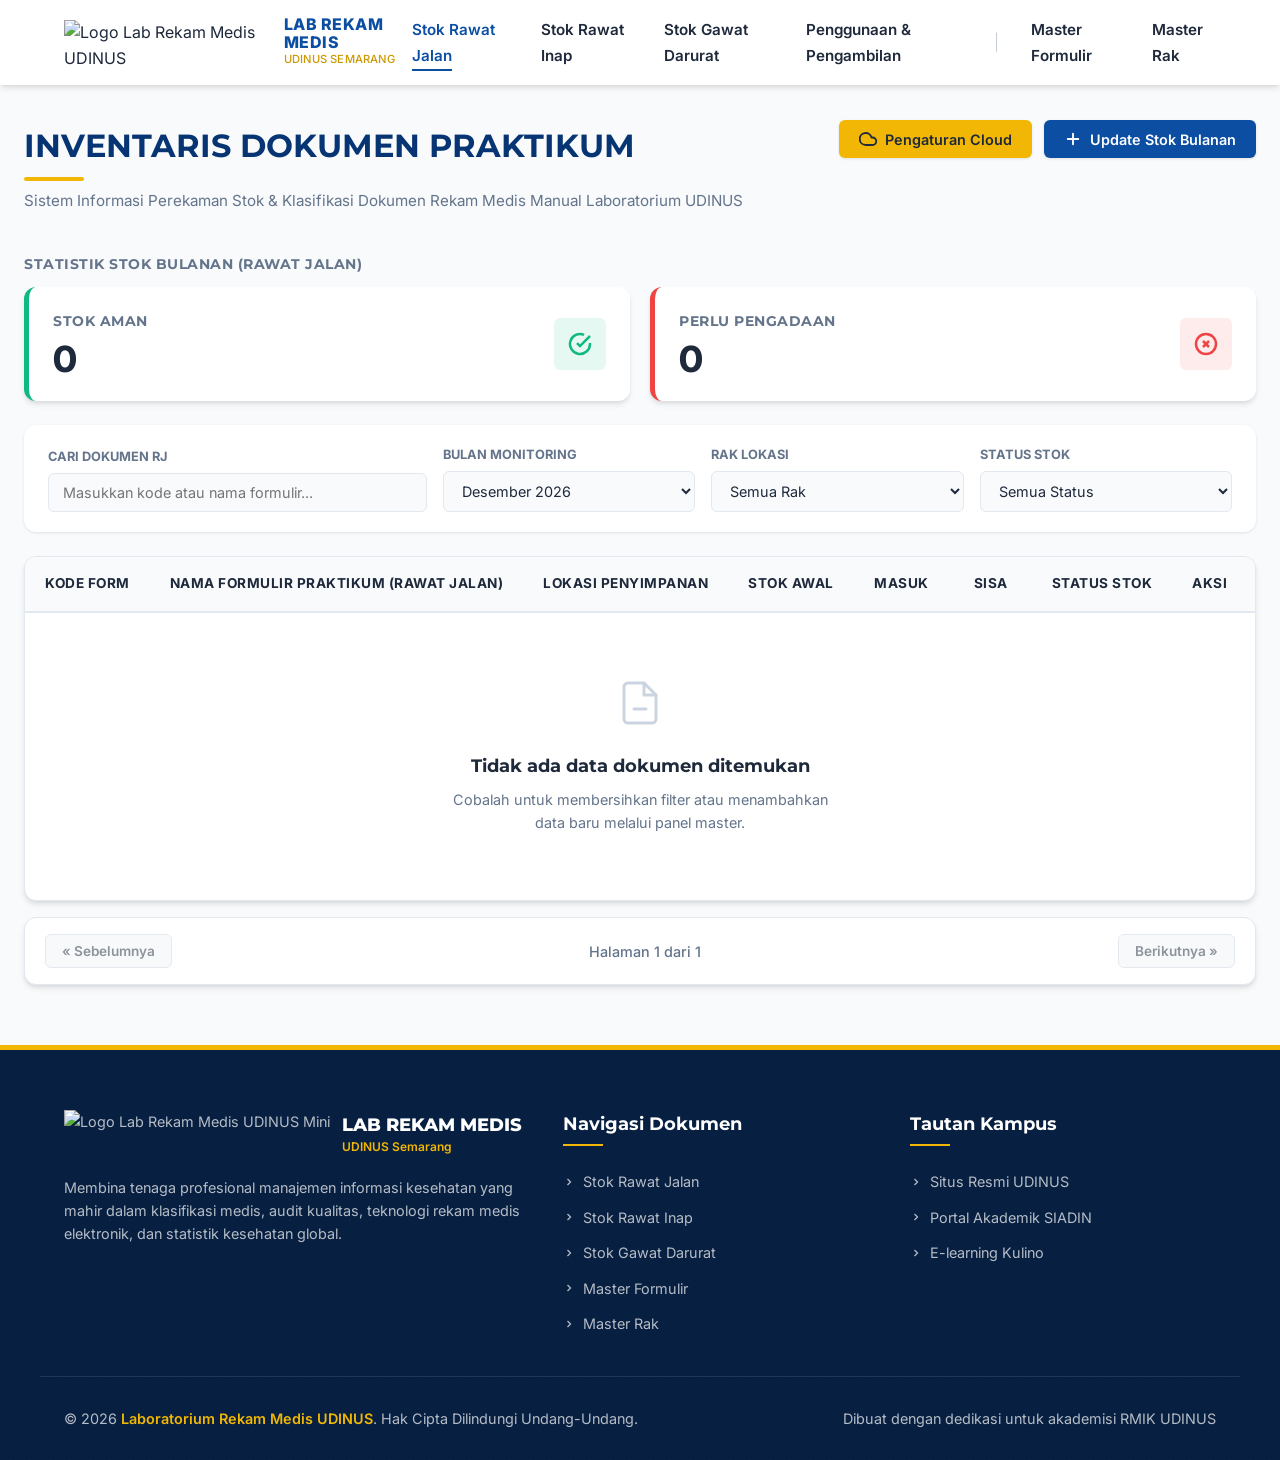
==== commit 84000a9a: "feat: implement Penggunaan & Pengambilan module and rename stock status labels in UI" ====
--- a/index.html
+++ b/index.html
@@ -33,6 +33,7 @@
                 <li><a href="#rawat-jalan" class="nav-link header-tab-link active-link" data-tab="rawat-jalan">Stok Rawat Jalan</a></li>
                 <li><a href="#rawat-inap" class="nav-link header-tab-link" data-tab="rawat-inap">Stok Rawat Inap</a></li>
                 <li><a href="#gawat-darurat" class="nav-link header-tab-link" data-tab="gawat-darurat">Stok Gawat Darurat</a></li>
+                <li><a href="#penggunaan" class="nav-link header-tab-link" data-tab="penggunaan">Penggunaan & Pengambilan</a></li>
                 <li class="nav-separator" style="color: var(--color-text-muted); opacity: 0.4; font-weight: 300;">|</li>
                 <li><a href="#formulir" class="nav-link header-tab-link" data-tab="formulir">Master Formulir</a></li>
                 <li><a href="#rak" class="nav-link header-tab-link" data-tab="rak">Master Rak</a></li>
@@ -84,7 +85,7 @@
                         <div class="metrics-group-grid">
                             <div class="metric-card success">
                                 <div class="metric-info">
-                                    <h3>Tersedia</h3>
+                                    <h3>Stok Aman</h3>
                                     <div class="metric-value" id="count-tersedia-rj">0</div>
                                 </div>
                                 <div class="metric-icon-box">
@@ -94,7 +95,7 @@
                             
                             <div class="metric-card danger">
                                 <div class="metric-info">
-                                    <h3>Habis</h3>
+                                    <h3>Perlu Pengadaan</h3>
                                     <div class="metric-value" id="count-habis-rj">0</div>
                                 </div>
                                 <div class="metric-icon-box">
@@ -131,8 +132,8 @@
                         <label class="filter-label">Status Stok</label>
                         <select class="filter-input" id="filter-status-rj">
                             <option value="">Semua Status</option>
-                            <option value="tersedia">Masih Ada (Tersedia)</option>
-                            <option value="habis">Sudah Habis</option>
+                            <option value="aman">Stok Aman (>= 30)</option>
+                            <option value="pengadaan">Perlu Pengadaan (< 30)</option>
                             <option value="belum">Belum Update</option>
                         </select>
                     </div>
@@ -148,10 +149,8 @@
                                 <th>Lokasi Penyimpanan</th>
                                 <th style="text-align: center; width: 100px;">Stok Awal</th>
                                 <th style="text-align: center; width: 100px;">Masuk</th>
-                                <th style="text-align: center; width: 100px;">Digunakan</th>
-                                <th style="text-align: center; width: 100px;">Rusak</th>
                                 <th style="text-align: center; width: 100px;">Sisa</th>
-                                <th>Keterangan</th>
+                                <th>Status Stok</th>
                                 <th style="width: 100px;">Aksi</th>
                             </tr>
                         </thead>
@@ -180,7 +179,7 @@
                         <div class="metrics-group-grid">
                             <div class="metric-card success">
                                 <div class="metric-info">
-                                    <h3>Tersedia</h3>
+                                    <h3>Stok Aman</h3>
                                     <div class="metric-value" id="count-tersedia-ri">0</div>
                                 </div>
                                 <div class="metric-icon-box">
@@ -190,7 +189,7 @@
                             
                             <div class="metric-card danger">
                                 <div class="metric-info">
-                                    <h3>Habis</h3>
+                                    <h3>Perlu Pengadaan</h3>
                                     <div class="metric-value" id="count-habis-ri">0</div>
                                 </div>
                                 <div class="metric-icon-box">
@@ -227,8 +226,8 @@
                         <label class="filter-label">Status Stok</label>
                         <select class="filter-input" id="filter-status-ri">
                             <option value="">Semua Status</option>
-                            <option value="tersedia">Masih Ada (Tersedia)</option>
-                            <option value="habis">Sudah Habis</option>
+                            <option value="aman">Stok Aman (>= 30)</option>
+                            <option value="pengadaan">Perlu Pengadaan (< 30)</option>
                             <option value="belum">Belum Update</option>
                         </select>
                     </div>
@@ -244,10 +243,8 @@
                                 <th>Lokasi Penyimpanan</th>
                                 <th style="text-align: center; width: 100px;">Stok Awal</th>
                                 <th style="text-align: center; width: 100px;">Masuk</th>
-                                <th style="text-align: center; width: 100px;">Digunakan</th>
-                                <th style="text-align: center; width: 100px;">Rusak</th>
                                 <th style="text-align: center; width: 100px;">Sisa</th>
-                                <th>Keterangan</th>
+                                <th>Status Stok</th>
                                 <th style="width: 100px;">Aksi</th>
                             </tr>
                         </thead>
@@ -276,7 +273,7 @@
                         <div class="metrics-group-grid">
                             <div class="metric-card success">
                                 <div class="metric-info">
-                                    <h3>Tersedia</h3>
+                                    <h3>Stok Aman</h3>
                                     <div class="metric-value" id="count-tersedia-gd">0</div>
                                 </div>
                                 <div class="metric-icon-box">
@@ -286,7 +283,7 @@
                             
                             <div class="metric-card danger">
                                 <div class="metric-info">
-                                    <h3>Habis</h3>
+                                    <h3>Perlu Pengadaan</h3>
                                     <div class="metric-value" id="count-habis-gd">0</div>
                                 </div>
                                 <div class="metric-icon-box">
@@ -323,8 +320,8 @@
                         <label class="filter-label">Status Stok</label>
                         <select class="filter-input" id="filter-status-gd">
                             <option value="">Semua Status</option>
-                            <option value="tersedia">Masih Ada (Tersedia)</option>
-                            <option value="habis">Sudah Habis</option>
+                            <option value="aman">Stok Aman (>= 30)</option>
+                            <option value="pengadaan">Perlu Pengadaan (< 30)</option>
                             <option value="belum">Belum Update</option>
                         </select>
                     </div>
@@ -340,10 +337,8 @@
                                 <th>Lokasi Penyimpanan</th>
                                 <th style="text-align: center; width: 100px;">Stok Awal</th>
                                 <th style="text-align: center; width: 100px;">Masuk</th>
-                                <th style="text-align: center; width: 100px;">Digunakan</th>
-                                <th style="text-align: center; width: 100px;">Rusak</th>
                                 <th style="text-align: center; width: 100px;">Sisa</th>
-                                <th>Keterangan</th>
+                                <th>Status Stok</th>
                                 <th style="width: 100px;">Aksi</th>
                             </tr>
                         </thead>
@@ -358,6 +353,110 @@
                     <button type="button" class="btn-pagination" id="btn-prev-gd">&laquo; Sebelumnya</button>
                     <span class="pagination-info" id="info-gd">Halaman 1 dari 1</span>
                     <button type="button" class="btn-pagination" id="btn-next-gd">Berikutnya &raquo;</button>
+                </div>
+            </div>
+
+            <!-- ==========================================
+               TAB 4: PENGGUNAAN & PENGAMBILAN PANEL
+               ========================================== -->
+            <div class="tab-content" id="content-penggunaan">
+                <!-- Metrics Card for Usage -->
+                <div class="metrics-container" style="margin-bottom: 24px;">
+                    <div class="metrics-group" style="flex: 1;">
+                        <h3 class="metrics-group-title">Statistik Penggunaan Bulan Ini</h3>
+                        <div class="metrics-group-grid">
+                            <div class="metric-card info" style="margin-bottom: 0;">
+                                <div class="metric-info">
+                                    <h3>Formulir Digunakan</h3>
+                                    <div class="metric-value" id="count-digunakan-penggunaan">0</div>
+                                </div>
+                                <div class="metric-icon-box">
+                                    <svg width="24" height="24" viewBox="0 0 24 24" fill="none" stroke="currentColor" stroke-width="2.5"><path d="M14 2H6a2 2 0 0 0-2 2v16a2 2 0 0 0 2 2h12a2 2 0 0 0 2-2V8z"></path><polyline points="14 2 14 8 20 8"></polyline><line x1="16" y1="13" x2="8" y2="13"></line><polyline points="10 9 9 9 8 9"></polyline></svg>
+                                </div>
+                            </div>
+                            <div class="metric-card danger" style="margin-bottom: 0;">
+                                <div class="metric-info">
+                                    <h3>Formulir Rusak</h3>
+                                    <div class="metric-value" id="count-rusak-penggunaan">0</div>
+                                </div>
+                                <div class="metric-icon-box">
+                                    <svg width="24" height="24" viewBox="0 0 24 24" fill="none" stroke="currentColor" stroke-width="2.5"><path d="M10.29 3.86L1.82 18a2 2 0 0 0 1.71 3h16.94a2 2 0 0 0 1.71-3L13.71 3.86a2 2 0 0 0-3.42 0z"></path><line x1="12" y1="9" x2="12" y2="13"></line><line x1="12" y1="17" x2="12.01" y2="17"></line></svg>
+                                </div>
+                            </div>
+                        </div>
+                    </div>
+                </div>
+
+                <!-- Filter Panel for Usage -->
+                <div class="filter-panel">
+                    <div class="filter-group">
+                        <label class="filter-label">Bulan Monitoring</label>
+                        <select class="filter-input" id="filter-bulan-penggunaan">
+                            <option value="">Semua Bulan</option>
+                            <!-- Populated dynamically -->
+                        </select>
+                    </div>
+                    <div class="filter-group">
+                        <label class="filter-label">Tipe Penggunaan</label>
+                        <select class="filter-input" id="filter-tipe-penggunaan">
+                            <option value="">Semua Tipe</option>
+                            <option value="digunakan">Digunakan</option>
+                            <option value="rusak">Rusak</option>
+                        </select>
+                    </div>
+                    <div class="filter-group" style="flex: 2;">
+                        <label class="filter-label">Cari Petugas / Formulir</label>
+                        <input type="text" class="filter-input" id="search-penggunaan" placeholder="Cari nama petugas, kode/nama formulir, atau keterangan...">
+                    </div>
+                </div>
+
+                <div class="filter-panel" style="justify-content: space-between; align-items: center; margin-top: 15px;">
+                    <div class="dashboard-title-area" style="margin-bottom: 0;">
+                        <h3 style="font-size: 1.15rem; color: var(--color-primary-dark); font-weight: 700;">Log Pengambilan & Penggunaan</h3>
+                        <p style="font-size: 0.85rem; margin-top: 2px;">Daftar riwayat pengambilan berkas rekam medis manual untuk praktikum.</p>
+                    </div>
+                    <div style="display: flex; gap: 10px;">
+                        <button class="btn-dash btn-dash-secondary" id="btn-export-penggunaan" title="Export Laporan CSV">
+                            <svg width="16" height="16" viewBox="0 0 24 24" fill="none" stroke="currentColor" stroke-width="2.5"><path d="M21 15v4a2 2 0 0 1-2 2H5a2 2 0 0 1-2-2v-4"></path><polyline points="7 10 12 15 17 10"></polyline><line x1="12" y1="15" x2="12" y2="3"></line></svg>
+                            Export CSV
+                        </button>
+                        <button class="btn-dash btn-dash-secondary" id="btn-print-penggunaan" title="Cetak Laporan PDF">
+                            <svg width="16" height="16" viewBox="0 0 24 24" fill="none" stroke="currentColor" stroke-width="2.5"><polyline points="6 9 6 2 18 2 18 9"></polyline><path d="M6 18H4a2 2 0 0 1-2-2v-5a2 2 0 0 1 2-2h16a2 2 0 0 1 2 2v5a2 2 0 0 1-2 2h-2"></path><rect x="6" y="14" width="12" height="8"></rect></svg>
+                            Cetak PDF
+                        </button>
+                        <button class="btn-dash btn-dash-primary" id="btn-add-penggunaan">
+                            <svg width="16" height="16" viewBox="0 0 24 24" fill="none" stroke="currentColor" stroke-width="2.5"><line x1="12" y1="5" x2="12" y2="19"></line><line x1="5" y1="12" x2="19" y2="12"></line></svg>
+                            Catat Pengambilan
+                        </button>
+                    </div>
+                </div>
+
+                <div class="table-responsive">
+                    <table class="data-table">
+                        <thead>
+                            <tr>
+                                <th style="width: 110px;">Tanggal</th>
+                                <th style="width: 100px;">Kode Form</th>
+                                <th>Nama Formulir</th>
+                                <th style="width: 140px;">Kategori</th>
+                                <th style="text-align: center; width: 80px;">Jumlah</th>
+                                <th style="width: 110px;">Tipe</th>
+                                <th style="width: 150px;">PJ / Petugas</th>
+                                <th>Keterangan</th>
+                                <th style="width: 100px;">Aksi</th>
+                            </tr>
+                        </thead>
+                        <tbody id="table-penggunaan-body">
+                            <!-- Populated dynamically via JS -->
+                        </tbody>
+                    </table>
+                </div>
+
+                <!-- Pagination Controls -->
+                <div class="pagination-controls">
+                    <button type="button" class="btn-pagination" id="btn-prev-penggunaan">&laquo; Sebelumnya</button>
+                    <span class="pagination-info" id="info-penggunaan">Halaman 1 dari 1</span>
+                    <button type="button" class="btn-pagination" id="btn-next-penggunaan">Berikutnya &raquo;</button>
                 </div>
             </div>
 
@@ -629,16 +728,6 @@
                                 <input type="number" class="form-input" id="stok-masuk" min="0" required placeholder="0" value="0">
                             </div>
                         </div>
-                        <div style="display: grid; grid-template-columns: 1fr 1fr; gap: 12px;">
-                            <div class="form-group">
-                                <label class="form-label" for="stok-digunakan" id="label-stok-digunakan">Stok Digunakan (-) <span>*</span></label>
-                                <input type="number" class="form-input" id="stok-digunakan" min="0" required placeholder="0" value="0">
-                            </div>
-                            <div class="form-group">
-                                <label class="form-label" for="stok-rusak" id="label-stok-rusak">Stok Rusak (-) <span>*</span></label>
-                                <input type="number" class="form-input" id="stok-rusak" min="0" required placeholder="0" value="0">
-                            </div>
-                        </div>
                         <div class="form-group">
                             <label class="form-label" for="stok-keterangan">Keterangan</label>
                             <input type="text" class="form-input" id="stok-keterangan" placeholder="Keterangan tambahan...">
@@ -648,6 +737,65 @@
                 <div class="modal-footer">
                     <button type="button" class="btn-dash btn-dash-outline btn-modal-close">Batal</button>
                     <button type="submit" class="btn-dash btn-dash-primary">Simpan Stok</button>
+                </div>
+            </form>
+        </div>
+    </div>
+
+    <!-- ==========================================
+       MODAL 3B: FORM PENGGUNAAN & PENGAMBILAN
+       ========================================== -->
+    <div class="modal-overlay" id="modal-penggunaan">
+        <div class="modal-container">
+            <div class="modal-header">
+                <h3 id="modal-penggunaan-title">Catat Pengambilan / Penggunaan</h3>
+                <button class="modal-close">&times;</button>
+            </div>
+            <form id="form-penggunaan">
+                <input type="hidden" id="penggunaan-id">
+                <div class="modal-body">
+                    <div class="form-grid">
+                        <div class="form-group">
+                            <label class="form-label" for="penggunaan-tanggal">Tanggal Pengambilan <span>*</span></label>
+                            <input type="date" class="form-input" id="penggunaan-tanggal" required>
+                        </div>
+                        
+                        <div class="form-group">
+                            <label class="form-label" for="penggunaan-formulir-id">Nama Formulir <span>*</span></label>
+                            <select class="form-input" id="penggunaan-formulir-id" required>
+                                <option value="" disabled selected>-- Pilih Formulir --</option>
+                                <!-- Populated dynamically -->
+                            </select>
+                        </div>
+
+                        <div style="display: grid; grid-template-columns: 1fr 1fr; gap: 12px;">
+                            <div class="form-group">
+                                <label class="form-label" for="penggunaan-jumlah">Jumlah <span>*</span></label>
+                                <input type="number" class="form-input" id="penggunaan-jumlah" min="1" required placeholder="0">
+                            </div>
+                            <div class="form-group">
+                                <label class="form-label" for="penggunaan-tipe">Tipe Penggunaan <span>*</span></label>
+                                <select class="form-input" id="penggunaan-tipe" required>
+                                    <option value="digunakan">Digunakan</option>
+                                    <option value="rusak">Rusak</option>
+                                </select>
+                            </div>
+                        </div>
+
+                        <div class="form-group">
+                            <label class="form-label" for="penggunaan-petugas">Penanggung Jawab / Petugas <span>*</span></label>
+                            <input type="text" class="form-input" id="penggunaan-petugas" required placeholder="Nama Petugas / Dosen / Mahasiswa...">
+                        </div>
+
+                        <div class="form-group">
+                            <label class="form-label" for="penggunaan-keterangan">Keterangan</label>
+                            <input type="text" class="form-input" id="penggunaan-keterangan" placeholder="Praktikum kelas..., ujian..., dll.">
+                        </div>
+                    </div>
+                </div>
+                <div class="modal-footer">
+                    <button type="button" class="btn-dash btn-dash-outline btn-modal-close">Batal</button>
+                    <button type="submit" class="btn-dash btn-dash-primary">Simpan Catatan</button>
                 </div>
             </form>
         </div>
--- a/dashboard.css
+++ b/dashboard.css
@@ -807,6 +807,7 @@
     opacity: 0;
     pointer-events: none;
     transition: all 0.3s ease;
+    padding: 20px;
 }
 
 .modal-overlay.open {
@@ -818,15 +819,25 @@
     background-color: var(--color-bg-card);
     width: 100%;
     max-width: 520px;
+    max-height: 90vh;
     border-radius: var(--radius-md);
     box-shadow: var(--shadow-xl);
     overflow: hidden;
     transform: scale(0.9);
     transition: all 0.3s cubic-bezier(0.34, 1.56, 0.64, 1);
+    display: flex;
+    flex-direction: column;
 }
 
 .modal-overlay.open .modal-container {
     transform: scale(1);
+}
+
+.modal-container form {
+    display: flex;
+    flex-direction: column;
+    overflow: hidden;
+    flex: 1;
 }
 
 .modal-header {
@@ -836,6 +847,7 @@
     justify-content: space-between;
     align-items: center;
     border-bottom: 1px solid #E2E8F0;
+    flex-shrink: 0;
 }
 
 .modal-header h3 {
@@ -858,6 +870,8 @@
 
 .modal-body {
     padding: 24px;
+    overflow-y: auto;
+    flex: 1;
 }
 
 .modal-footer {
@@ -867,6 +881,7 @@
     gap: 12px;
     background-color: #F8FAFC;
     border-top: 1px solid #E2E8F0;
+    flex-shrink: 0;
 }
 
 /* Modal Form Styles */
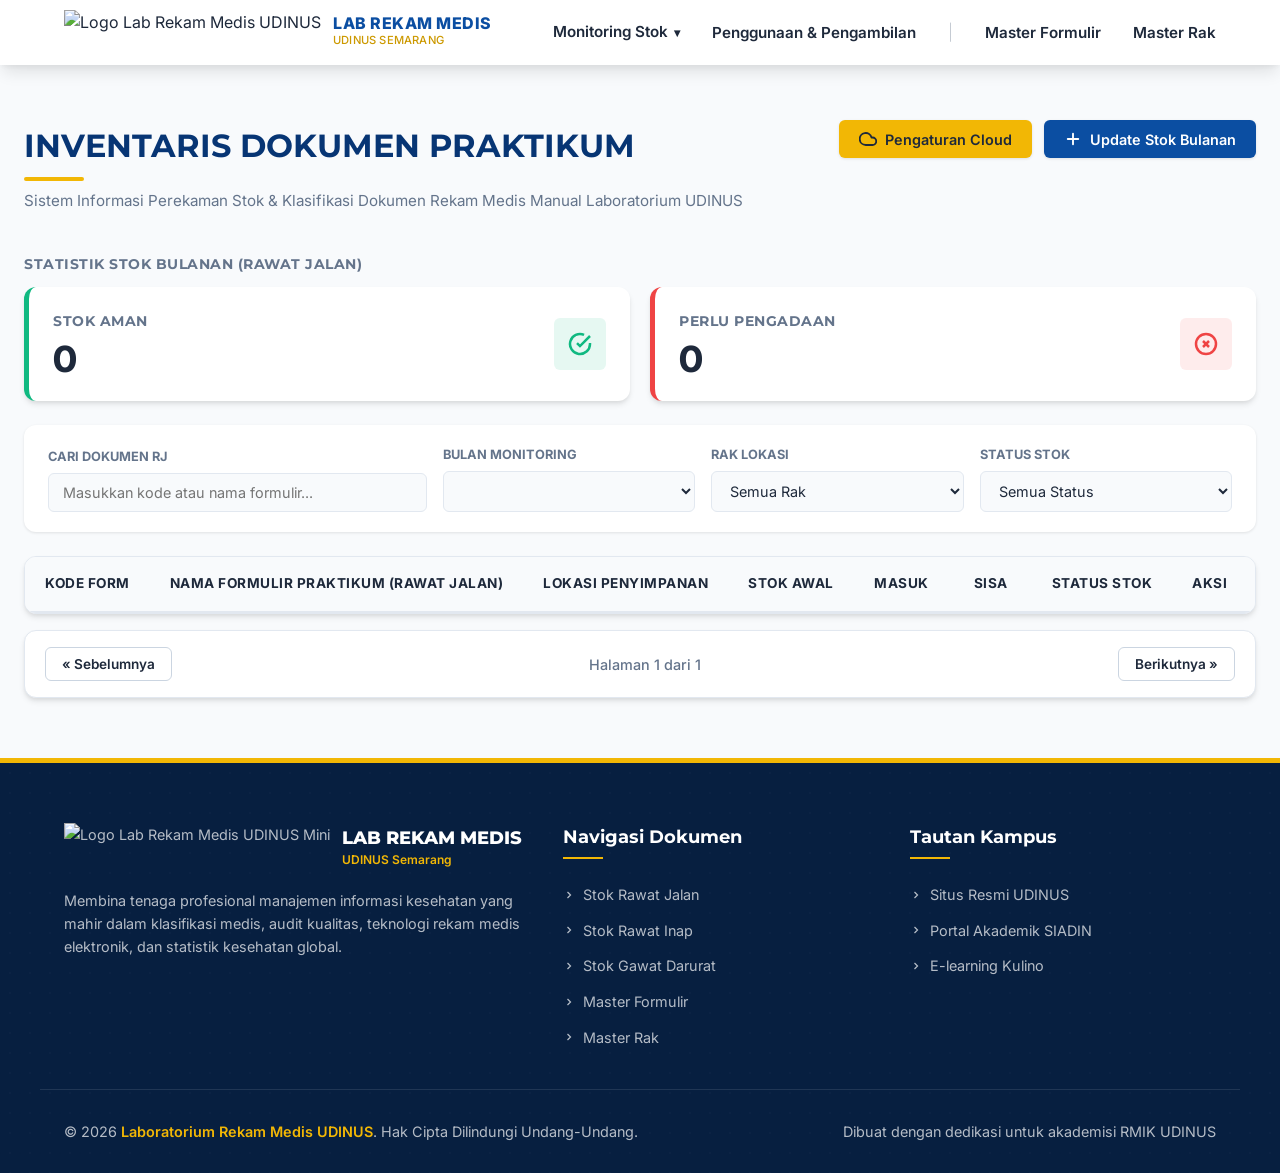
==== commit 6c2267c9: "feat: add responsive dropdown menu for stock monitoring navigation links" ====
--- a/index.html
+++ b/index.html
@@ -30,9 +30,14 @@
 
             <!-- Navigation Menu in Header -->
             <ul class="nav-menu">
-                <li><a href="#rawat-jalan" class="nav-link header-tab-link active-link" data-tab="rawat-jalan">Stok Rawat Jalan</a></li>
-                <li><a href="#rawat-inap" class="nav-link header-tab-link" data-tab="rawat-inap">Stok Rawat Inap</a></li>
-                <li><a href="#gawat-darurat" class="nav-link header-tab-link" data-tab="gawat-darurat">Stok Gawat Darurat</a></li>
+                <li class="dropdown">
+                    <a href="#" class="nav-link dropdown-toggle" id="dropdown-stok">Monitoring Stok <span class="arrow">&#9662;</span></a>
+                    <ul class="dropdown-menu-list">
+                        <li><a href="#rawat-jalan" class="nav-link header-tab-link active-link" data-tab="rawat-jalan">Stok Rawat Jalan</a></li>
+                        <li><a href="#rawat-inap" class="nav-link header-tab-link" data-tab="rawat-inap">Stok Rawat Inap</a></li>
+                        <li><a href="#gawat-darurat" class="nav-link header-tab-link" data-tab="gawat-darurat">Stok Gawat Darurat</a></li>
+                    </ul>
+                </li>
                 <li><a href="#penggunaan" class="nav-link header-tab-link" data-tab="penggunaan">Penggunaan & Pengambilan</a></li>
                 <li class="nav-separator" style="color: var(--color-text-muted); opacity: 0.4; font-weight: 300;">|</li>
                 <li><a href="#formulir" class="nav-link header-tab-link" data-tab="formulir">Master Formulir</a></li>
--- a/dashboard.css
+++ b/dashboard.css
@@ -227,6 +227,75 @@
 
 .nav-link.active-link::after {
     width: 100%;
+}
+
+/* Dropdown Menu Styles */
+.dropdown {
+    position: relative;
+}
+
+.dropdown-toggle {
+    display: flex;
+    align-items: center;
+    gap: 6px;
+    cursor: pointer;
+}
+
+.dropdown-toggle .arrow {
+    font-size: 0.75rem;
+    transition: transform var(--transition-fast);
+}
+
+.dropdown:hover .dropdown-toggle .arrow {
+    transform: rotate(180deg);
+}
+
+.dropdown-menu-list {
+    position: absolute;
+    top: 100%;
+    left: 50%;
+    transform: translateX(-50%) translateY(10px);
+    background-color: var(--color-bg-card);
+    box-shadow: var(--shadow-lg);
+    border-radius: var(--radius-md);
+    list-style: none;
+    padding: 8px 0;
+    min-width: 200px;
+    opacity: 0;
+    visibility: hidden;
+    transition: opacity var(--transition-fast), transform var(--transition-fast), visibility var(--transition-fast);
+    z-index: 1000;
+    border: 1px solid rgba(0, 0, 0, 0.05);
+}
+
+.dropdown:hover .dropdown-menu-list {
+    opacity: 1;
+    visibility: visible;
+    transform: translateX(-50%) translateY(0);
+}
+
+.dropdown-menu-list li {
+    width: 100%;
+}
+
+.dropdown-menu-list li a {
+    display: block;
+    padding: 10px 20px;
+    color: var(--color-text-main) !important;
+    font-weight: 500;
+    font-size: 0.9rem;
+    transition: var(--transition-fast);
+    white-space: nowrap;
+    text-align: left;
+}
+
+.dropdown-menu-list li a:hover {
+    background-color: rgba(11, 78, 162, 0.05);
+    color: var(--color-primary) !important;
+}
+
+.dropdown-menu-list li a::after {
+    display: none !important;
 }
 
 /* Mobile Menu Toggle */
@@ -969,6 +1038,46 @@
         font-size: 1.15rem;
     }
     
+    .dropdown-menu-list {
+        position: static;
+        opacity: 1;
+        visibility: visible;
+        transform: none;
+        box-shadow: none;
+        background: transparent;
+        border: none;
+        padding: 10px 0 0 0;
+        display: flex;
+        flex-direction: column;
+        align-items: center;
+        gap: 12px;
+        min-width: unset;
+    }
+    
+    .dropdown:hover .dropdown-menu-list {
+        transform: none;
+    }
+    
+    .dropdown-menu-list li a {
+        padding: 4px 0;
+        color: rgba(255, 255, 255, 0.8) !important;
+        font-size: 1rem;
+        text-align: center;
+    }
+    
+    .dropdown-menu-list li a:hover {
+        background-color: transparent;
+        color: var(--color-secondary) !important;
+    }
+
+    .dropdown-toggle {
+        justify-content: center;
+    }
+    
+    .dropdown-toggle .arrow {
+        display: none;
+    }
+    
     /* Toggle active animation */
     .menu-toggle.open span:nth-child(1) {
         transform: rotate(45deg) translate(5px, 6px);
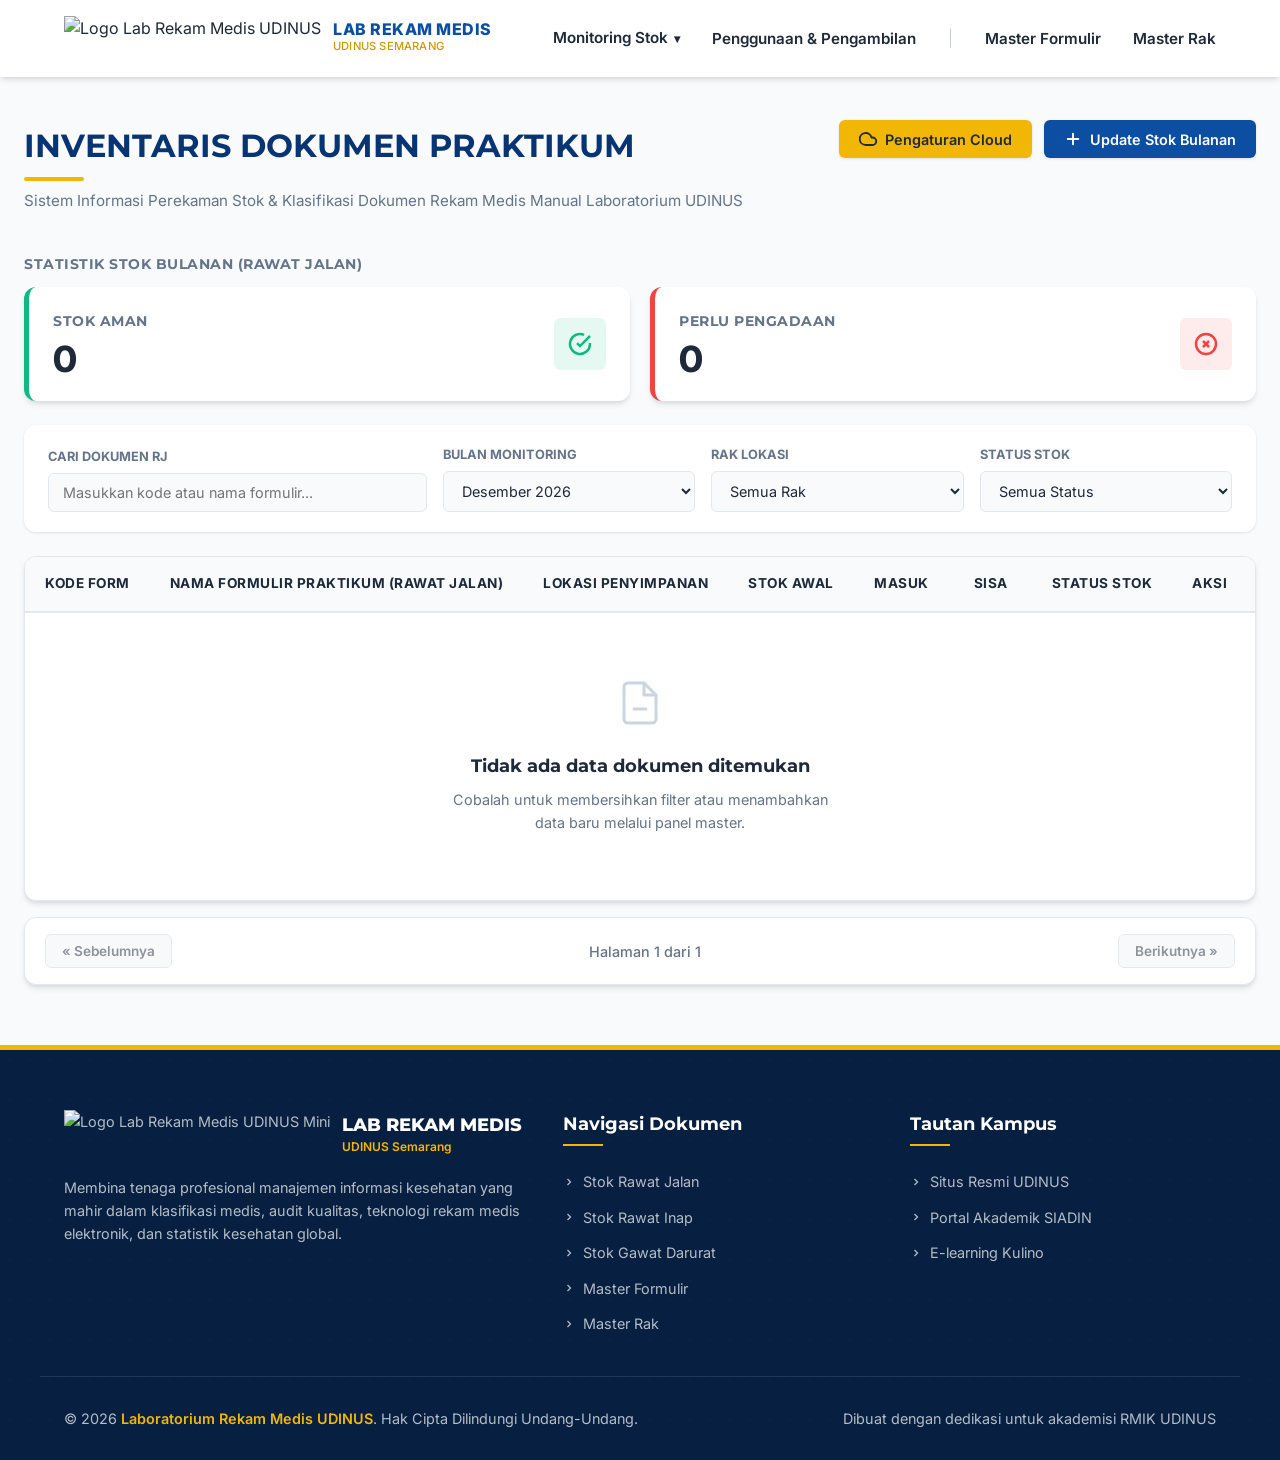
==== commit 609e27cd: "feat: add borrowed and returned status support to inventory tracking and dashboard UI" ====
--- a/index.html
+++ b/index.html
@@ -8,7 +8,7 @@
     <title>Inventaris Dokumen Praktikum | Laboratorium Rekam Medis UDINUS</title>
     
     <!-- Stylesheet -->
-    <link rel="stylesheet" href="dashboard.css?v=3">
+    <link rel="stylesheet" href="dashboard.css?v=4">
     
     <!-- Favicon -->
     <link rel="icon" type="image/png" href="https://raw.githubusercontent.com/MuzakkiSyah/laboratoriumrm/47ccb8aadc7a14211df38be5f26f4e45f75a0f20/LOGO%20LAB-06%20-%20Copy.png">
@@ -369,7 +369,7 @@
                 <div class="metrics-container" style="margin-bottom: 24px;">
                     <div class="metrics-group" style="flex: 1;">
                         <h3 class="metrics-group-title">Statistik Penggunaan Bulan Ini</h3>
-                        <div class="metrics-group-grid">
+                        <div class="metrics-group-grid" style="grid-template-columns: repeat(auto-fit, minmax(200px, 1fr));">
                             <div class="metric-card info" style="margin-bottom: 0;">
                                 <div class="metric-info">
                                     <h3>Formulir Digunakan</h3>
@@ -386,6 +386,24 @@
                                 </div>
                                 <div class="metric-icon-box">
                                     <svg width="24" height="24" viewBox="0 0 24 24" fill="none" stroke="currentColor" stroke-width="2.5"><path d="M10.29 3.86L1.82 18a2 2 0 0 0 1.71 3h16.94a2 2 0 0 0 1.71-3L13.71 3.86a2 2 0 0 0-3.42 0z"></path><line x1="12" y1="9" x2="12" y2="13"></line><line x1="12" y1="17" x2="12.01" y2="17"></line></svg>
+                                </div>
+                            </div>
+                            <div class="metric-card warning" style="margin-bottom: 0;">
+                                <div class="metric-info">
+                                    <h3>Formulir Dipinjam</h3>
+                                    <div class="metric-value" id="count-dipinjam-penggunaan">0</div>
+                                </div>
+                                <div class="metric-icon-box">
+                                    <svg width="24" height="24" viewBox="0 0 24 24" fill="none" stroke="currentColor" stroke-width="2.5"><path d="M16 21v-2a4 4 0 0 0-4-4H5a4 4 0 0 0-4 4v2"></path><circle cx="8.5" cy="7" r="4"></circle><polyline points="17 11 19 13 23 9"></polyline></svg>
+                                </div>
+                            </div>
+                            <div class="metric-card success" style="margin-bottom: 0;">
+                                <div class="metric-info">
+                                    <h3>Formulir Kembali</h3>
+                                    <div class="metric-value" id="count-dikembalikan-penggunaan">0</div>
+                                </div>
+                                <div class="metric-icon-box">
+                                    <svg width="24" height="24" viewBox="0 0 24 24" fill="none" stroke="currentColor" stroke-width="2.5"><path d="M3 2v6h6"></path><path d="M3 13a9 9 0 1 0 3-7.7L3 8"></path></svg>
                                 </div>
                             </div>
                         </div>
@@ -407,6 +425,8 @@
                             <option value="">Semua Tipe</option>
                             <option value="digunakan">Digunakan</option>
                             <option value="rusak">Rusak</option>
+                            <option value="dipinjam">Dipinjam</option>
+                            <option value="dikembalikan">Dikembalikan</option>
                         </select>
                     </div>
                     <div class="filter-group" style="flex: 2;">
@@ -783,6 +803,8 @@
                                 <select class="form-input" id="penggunaan-tipe" required>
                                     <option value="digunakan">Digunakan</option>
                                     <option value="rusak">Rusak</option>
+                                    <option value="dipinjam">Dipinjam</option>
+                                    <option value="dikembalikan">Dikembalikan</option>
                                 </select>
                             </div>
                         </div>
--- a/dashboard.css
+++ b/dashboard.css
@@ -246,7 +246,8 @@
     transition: transform var(--transition-fast);
 }
 
-.dropdown:hover .dropdown-toggle .arrow {
+.dropdown:hover .dropdown-toggle .arrow,
+.dropdown-toggle.active .arrow {
     transform: rotate(180deg);
 }
 
@@ -268,7 +269,8 @@
     border: 1px solid rgba(0, 0, 0, 0.05);
 }
 
-.dropdown:hover .dropdown-menu-list {
+.dropdown:hover .dropdown-menu-list,
+.dropdown-menu-list.show {
     opacity: 1;
     visibility: visible;
     transform: translateX(-50%) translateY(0);
@@ -601,6 +603,8 @@
 .metric-card.secondary { border-left-color: var(--color-secondary); }
 .metric-card.success { border-left-color: var(--color-success); }
 .metric-card.danger { border-left-color: #EF4444; }
+.metric-card.warning { border-left-color: #F59E0B; }
+.metric-card.info { border-left-color: #3B82F6; }
 
 .metric-info h3 {
     font-size: 0.85rem;
@@ -631,6 +635,8 @@
 .metric-card.secondary .metric-icon-box { background-color: rgba(242, 183, 5, 0.15); color: var(--color-secondary-dark); }
 .metric-card.success .metric-icon-box { background-color: rgba(16, 185, 129, 0.1); color: var(--color-success); }
 .metric-card.danger .metric-icon-box { background-color: rgba(239, 68, 68, 0.1); color: #EF4444; }
+.metric-card.warning .metric-icon-box { background-color: rgba(245, 158, 11, 0.1); color: #F59E0B; }
+.metric-card.info .metric-icon-box { background-color: rgba(59, 130, 246, 0.1); color: #3B82F6; }
 
 .metric-card:hover .metric-icon-box {
     transform: scale(1.1);
@@ -787,6 +793,16 @@
     color: #EF4444;
 }
 
+.badge-borrowed {
+    background-color: rgba(245, 158, 11, 0.12);
+    color: #D97706;
+}
+
+.badge-returned {
+    background-color: rgba(16, 185, 129, 0.12);
+    color: var(--color-success);
+}
+
 .badge-dot {
     width: 8px;
     height: 8px;
@@ -832,6 +848,12 @@
     background-color: #EF4444;
     color: var(--color-text-white);
     border-color: #EF4444;
+}
+
+.btn-icon.return:hover {
+    background-color: var(--color-success);
+    color: var(--color-text-white);
+    border-color: var(--color-success);
 }
 
 /* Empty State Styling */
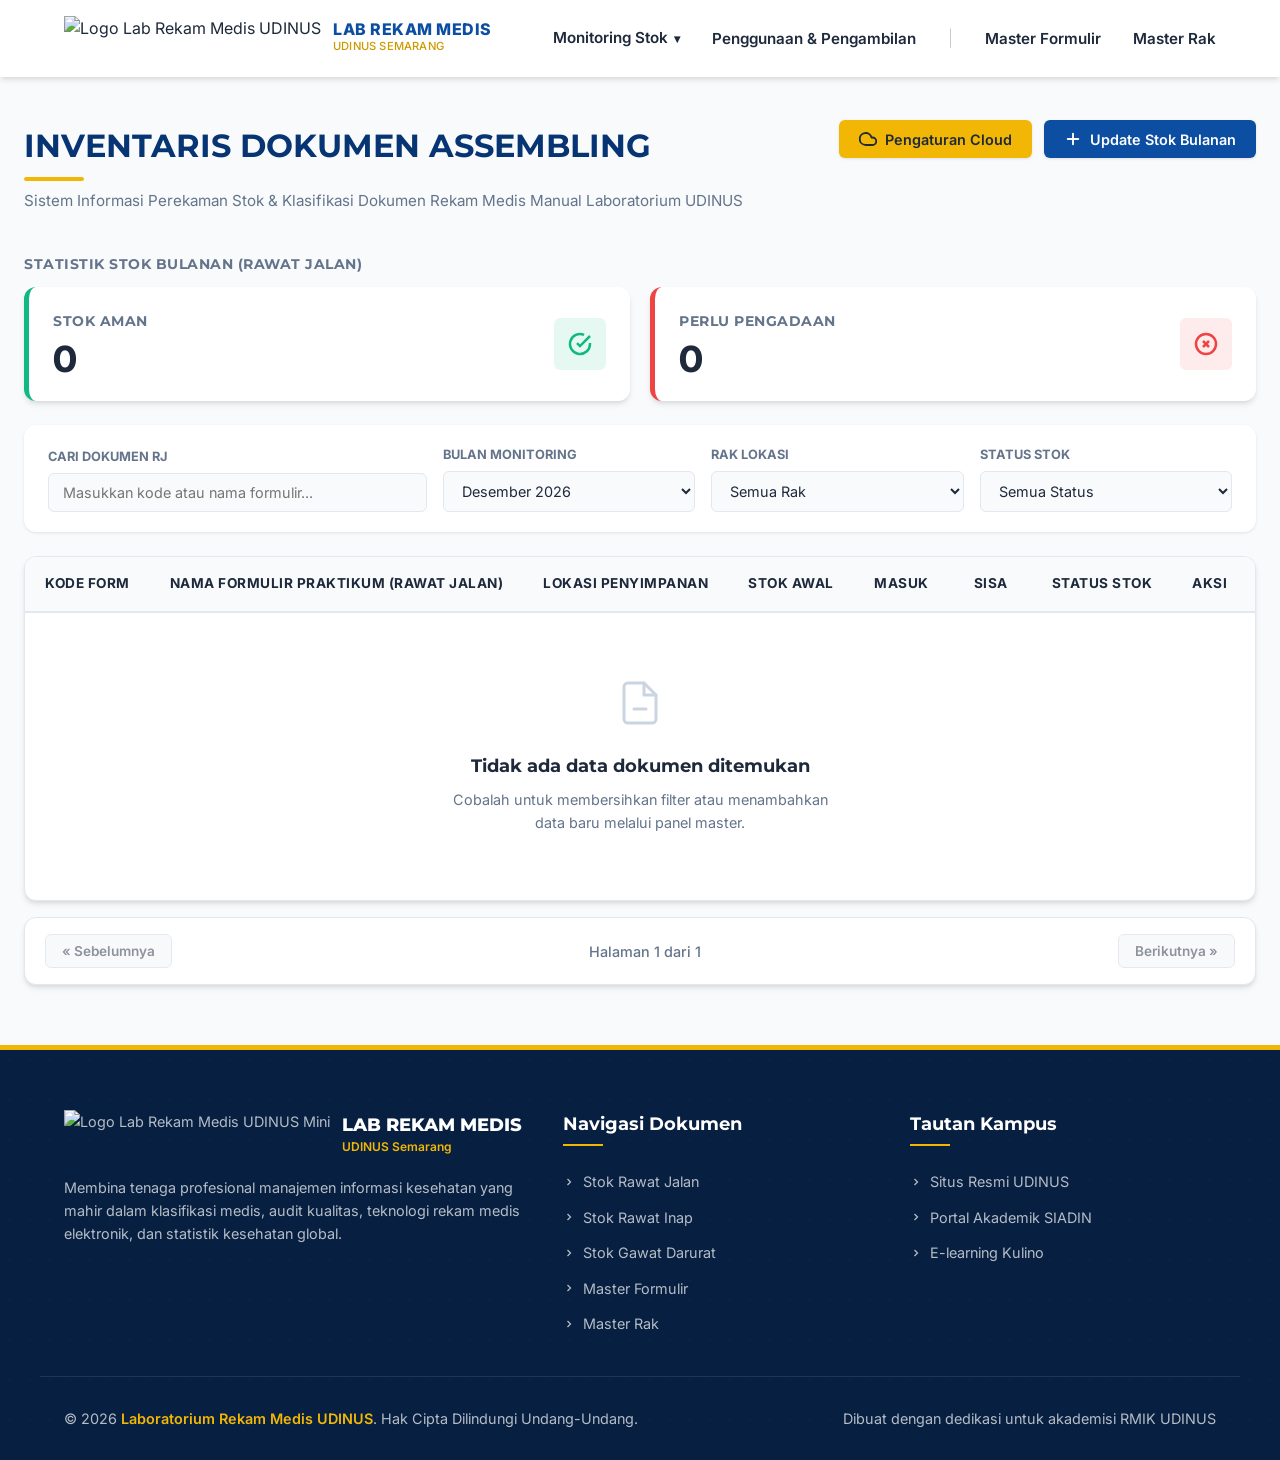
==== commit f4c0514b: "refactor: update index.html formatting and rename dashboard title to Inventaris Dokumen Assembling" ====
--- a/index.html
+++ b/index.html
@@ -1,18 +1,22 @@
 <!DOCTYPE html>
 <html lang="id">
+
 <head>
     <meta charset="UTF-8">
     <meta name="viewport" content="width=device-width, initial-scale=1.0">
-    <meta name="description" content="Sistem Informasi Inventaris Dokumen Praktikum Laboratorium Rekam Medis Manual Universitas Dian Nuswantoro (UDINUS) Semarang.">
+    <meta name="description"
+        content="Sistem Informasi Inventaris Dokumen Praktikum Laboratorium Rekam Medis Manual Universitas Dian Nuswantoro (UDINUS) Semarang.">
     <meta name="author" content="Laboratorium Rekam Medis UDINUS">
     <title>Inventaris Dokumen Praktikum | Laboratorium Rekam Medis UDINUS</title>
-    
+
     <!-- Stylesheet -->
     <link rel="stylesheet" href="dashboard.css?v=4">
-    
+
     <!-- Favicon -->
-    <link rel="icon" type="image/png" href="https://raw.githubusercontent.com/MuzakkiSyah/laboratoriumrm/47ccb8aadc7a14211df38be5f26f4e45f75a0f20/LOGO%20LAB-06%20-%20Copy.png">
+    <link rel="icon" type="image/png"
+        href="https://raw.githubusercontent.com/MuzakkiSyah/laboratoriumrm/47ccb8aadc7a14211df38be5f26f4e45f75a0f20/LOGO%20LAB-06%20-%20Copy.png">
 </head>
+
 <body>
 
     <!-- ==========================================
@@ -21,7 +25,8 @@
     <header class="header scrolled" id="header">
         <div class="container navbar">
             <a href="index.html" class="brand">
-                <img src="https://raw.githubusercontent.com/MuzakkiSyah/laboratoriumrm/47ccb8aadc7a14211df38be5f26f4e45f75a0f20/LOGO%20LAB-06%20-%20Copy.png" alt="Logo Lab Rekam Medis UDINUS" class="brand-logo">
+                <img src="https://raw.githubusercontent.com/MuzakkiSyah/laboratoriumrm/47ccb8aadc7a14211df38be5f26f4e45f75a0f20/LOGO%20LAB-06%20-%20Copy.png"
+                    alt="Logo Lab Rekam Medis UDINUS" class="brand-logo">
                 <div class="brand-text">
                     <span class="brand-title">LAB REKAM MEDIS</span>
                     <span class="brand-subtitle">UDINUS SEMARANG</span>
@@ -31,14 +36,19 @@
             <!-- Navigation Menu in Header -->
             <ul class="nav-menu">
                 <li class="dropdown">
-                    <a href="#" class="nav-link dropdown-toggle" id="dropdown-stok">Monitoring Stok <span class="arrow">&#9662;</span></a>
+                    <a href="#" class="nav-link dropdown-toggle" id="dropdown-stok">Monitoring Stok <span
+                            class="arrow">&#9662;</span></a>
                     <ul class="dropdown-menu-list">
-                        <li><a href="#rawat-jalan" class="nav-link header-tab-link active-link" data-tab="rawat-jalan">Stok Rawat Jalan</a></li>
-                        <li><a href="#rawat-inap" class="nav-link header-tab-link" data-tab="rawat-inap">Stok Rawat Inap</a></li>
-                        <li><a href="#gawat-darurat" class="nav-link header-tab-link" data-tab="gawat-darurat">Stok Gawat Darurat</a></li>
+                        <li><a href="#rawat-jalan" class="nav-link header-tab-link active-link"
+                                data-tab="rawat-jalan">Stok Rawat Jalan</a></li>
+                        <li><a href="#rawat-inap" class="nav-link header-tab-link" data-tab="rawat-inap">Stok Rawat
+                                Inap</a></li>
+                        <li><a href="#gawat-darurat" class="nav-link header-tab-link" data-tab="gawat-darurat">Stok
+                                Gawat Darurat</a></li>
                     </ul>
                 </li>
-                <li><a href="#penggunaan" class="nav-link header-tab-link" data-tab="penggunaan">Penggunaan & Pengambilan</a></li>
+                <li><a href="#penggunaan" class="nav-link header-tab-link" data-tab="penggunaan">Penggunaan &
+                        Pengambilan</a></li>
                 <li class="nav-separator" style="color: var(--color-text-muted); opacity: 0.4; font-weight: 300;">|</li>
                 <li><a href="#formulir" class="nav-link header-tab-link" data-tab="formulir">Master Formulir</a></li>
                 <li><a href="#rak" class="nav-link header-tab-link" data-tab="rak">Master Rak</a></li>
@@ -58,20 +68,28 @@
        ========================================== -->
     <main class="dashboard-section">
         <div class="dashboard-container">
-            
+
             <!-- Dashboard Title Banner -->
             <div class="dashboard-header">
                 <div class="dashboard-title-area">
-                    <h2>Inventaris Dokumen Praktikum</h2>
+                    <h2>Inventaris Dokumen Assembling</h2>
                     <p>Sistem Informasi Perekaman Stok & Klasifikasi Dokumen Rekam Medis Manual Laboratorium UDINUS</p>
                 </div>
                 <div class="dashboard-actions">
-                    <button class="btn-dash btn-dash-secondary" id="btn-cloud-config" title="Pengaturan Sinkronisasi Cloud">
-                        <svg width="18" height="18" viewBox="0 0 24 24" fill="none" stroke="currentColor" stroke-width="2.5" stroke-linecap="round" stroke-linejoin="round"><path d="M18 10h-1.26A8 8 0 1 0 9 20h9a5 5 0 0 0 0-10z"></path></svg>
+                    <button class="btn-dash btn-dash-secondary" id="btn-cloud-config"
+                        title="Pengaturan Sinkronisasi Cloud">
+                        <svg width="18" height="18" viewBox="0 0 24 24" fill="none" stroke="currentColor"
+                            stroke-width="2.5" stroke-linecap="round" stroke-linejoin="round">
+                            <path d="M18 10h-1.26A8 8 0 1 0 9 20h9a5 5 0 0 0 0-10z"></path>
+                        </svg>
                         Pengaturan Cloud
                     </button>
                     <button class="btn-dash btn-dash-primary" id="btn-update-stok">
-                        <svg width="18" height="18" viewBox="0 0 24 24" fill="none" stroke="currentColor" stroke-width="2.5" stroke-linecap="round" stroke-linejoin="round"><path d="M12 5v14"></path><path d="M5 12h14"></path></svg>
+                        <svg width="18" height="18" viewBox="0 0 24 24" fill="none" stroke="currentColor"
+                            stroke-width="2.5" stroke-linecap="round" stroke-linejoin="round">
+                            <path d="M12 5v14"></path>
+                            <path d="M5 12h14"></path>
+                        </svg>
                         Update Stok Bulanan
                     </button>
                 </div>
@@ -94,17 +112,26 @@
                                     <div class="metric-value" id="count-tersedia-rj">0</div>
                                 </div>
                                 <div class="metric-icon-box">
-                                    <svg width="24" height="24" viewBox="0 0 24 24" fill="none" stroke="currentColor" stroke-width="2.5"><path d="M22 11.08V12a10 10 0 1 1-5.93-9.14"></path><polyline points="22 4 12 14.01 9 11.01"></polyline></svg>
-                                </div>
-                            </div>
-                            
+                                    <svg width="24" height="24" viewBox="0 0 24 24" fill="none" stroke="currentColor"
+                                        stroke-width="2.5">
+                                        <path d="M22 11.08V12a10 10 0 1 1-5.93-9.14"></path>
+                                        <polyline points="22 4 12 14.01 9 11.01"></polyline>
+                                    </svg>
+                                </div>
+                            </div>
+
                             <div class="metric-card danger">
                                 <div class="metric-info">
                                     <h3>Perlu Pengadaan</h3>
                                     <div class="metric-value" id="count-habis-rj">0</div>
                                 </div>
                                 <div class="metric-icon-box">
-                                    <svg width="24" height="24" viewBox="0 0 24 24" fill="none" stroke="currentColor" stroke-width="2.5"><circle cx="12" cy="12" r="10"></circle><line x1="15" y1="9" x2="9" y2="15"></line><line x1="9" y1="9" x2="15" y2="15"></line></svg>
+                                    <svg width="24" height="24" viewBox="0 0 24 24" fill="none" stroke="currentColor"
+                                        stroke-width="2.5">
+                                        <circle cx="12" cy="12" r="10"></circle>
+                                        <line x1="15" y1="9" x2="9" y2="15"></line>
+                                        <line x1="9" y1="9" x2="15" y2="15"></line>
+                                    </svg>
                                 </div>
                             </div>
                         </div>
@@ -115,16 +142,17 @@
                 <div class="filter-panel">
                     <div class="filter-group search">
                         <label class="filter-label">Cari Dokumen RJ</label>
-                        <input type="text" class="filter-input" id="search-rj" placeholder="Masukkan kode atau nama formulir...">
-                    </div>
-                    
+                        <input type="text" class="filter-input" id="search-rj"
+                            placeholder="Masukkan kode atau nama formulir...">
+                    </div>
+
                     <div class="filter-group">
                         <label class="filter-label">Bulan Monitoring</label>
                         <select class="filter-input" id="filter-bulan-rj">
                             <!-- Populated dynamically via JS -->
                         </select>
                     </div>
-                    
+
                     <div class="filter-group">
                         <label class="filter-label">Rak Lokasi</label>
                         <select class="filter-input" id="filter-rak-rj">
@@ -132,7 +160,7 @@
                             <!-- Populated dynamically via JS -->
                         </select>
                     </div>
-                    
+
                     <div class="filter-group">
                         <label class="filter-label">Status Stok</label>
                         <select class="filter-input" id="filter-status-rj">
@@ -164,7 +192,7 @@
                         </tbody>
                     </table>
                 </div>
-                
+
                 <!-- Pagination Controls -->
                 <div class="pagination-controls">
                     <button type="button" class="btn-pagination" id="btn-prev-rj">&laquo; Sebelumnya</button>
@@ -188,17 +216,26 @@
                                     <div class="metric-value" id="count-tersedia-ri">0</div>
                                 </div>
                                 <div class="metric-icon-box">
-                                    <svg width="24" height="24" viewBox="0 0 24 24" fill="none" stroke="currentColor" stroke-width="2.5"><path d="M22 11.08V12a10 10 0 1 1-5.93-9.14"></path><polyline points="22 4 12 14.01 9 11.01"></polyline></svg>
-                                </div>
-                            </div>
-                            
+                                    <svg width="24" height="24" viewBox="0 0 24 24" fill="none" stroke="currentColor"
+                                        stroke-width="2.5">
+                                        <path d="M22 11.08V12a10 10 0 1 1-5.93-9.14"></path>
+                                        <polyline points="22 4 12 14.01 9 11.01"></polyline>
+                                    </svg>
+                                </div>
+                            </div>
+
                             <div class="metric-card danger">
                                 <div class="metric-info">
                                     <h3>Perlu Pengadaan</h3>
                                     <div class="metric-value" id="count-habis-ri">0</div>
                                 </div>
                                 <div class="metric-icon-box">
-                                    <svg width="24" height="24" viewBox="0 0 24 24" fill="none" stroke="currentColor" stroke-width="2.5"><circle cx="12" cy="12" r="10"></circle><line x1="15" y1="9" x2="9" y2="15"></line><line x1="9" y1="9" x2="15" y2="15"></line></svg>
+                                    <svg width="24" height="24" viewBox="0 0 24 24" fill="none" stroke="currentColor"
+                                        stroke-width="2.5">
+                                        <circle cx="12" cy="12" r="10"></circle>
+                                        <line x1="15" y1="9" x2="9" y2="15"></line>
+                                        <line x1="9" y1="9" x2="15" y2="15"></line>
+                                    </svg>
                                 </div>
                             </div>
                         </div>
@@ -209,16 +246,17 @@
                 <div class="filter-panel">
                     <div class="filter-group search">
                         <label class="filter-label">Cari Dokumen RI</label>
-                        <input type="text" class="filter-input" id="search-ri" placeholder="Masukkan kode atau nama formulir...">
-                    </div>
-                    
+                        <input type="text" class="filter-input" id="search-ri"
+                            placeholder="Masukkan kode atau nama formulir...">
+                    </div>
+
                     <div class="filter-group">
                         <label class="filter-label">Bulan Monitoring</label>
                         <select class="filter-input" id="filter-bulan-ri">
                             <!-- Populated dynamically via JS -->
                         </select>
                     </div>
-                    
+
                     <div class="filter-group">
                         <label class="filter-label">Rak Lokasi</label>
                         <select class="filter-input" id="filter-rak-ri">
@@ -226,7 +264,7 @@
                             <!-- Populated dynamically via JS -->
                         </select>
                     </div>
-                    
+
                     <div class="filter-group">
                         <label class="filter-label">Status Stok</label>
                         <select class="filter-input" id="filter-status-ri">
@@ -258,7 +296,7 @@
                         </tbody>
                     </table>
                 </div>
-                
+
                 <!-- Pagination Controls -->
                 <div class="pagination-controls">
                     <button type="button" class="btn-pagination" id="btn-prev-ri">&laquo; Sebelumnya</button>
@@ -282,17 +320,26 @@
                                     <div class="metric-value" id="count-tersedia-gd">0</div>
                                 </div>
                                 <div class="metric-icon-box">
-                                    <svg width="24" height="24" viewBox="0 0 24 24" fill="none" stroke="currentColor" stroke-width="2.5"><path d="M22 11.08V12a10 10 0 1 1-5.93-9.14"></path><polyline points="22 4 12 14.01 9 11.01"></polyline></svg>
-                                </div>
-                            </div>
-                            
+                                    <svg width="24" height="24" viewBox="0 0 24 24" fill="none" stroke="currentColor"
+                                        stroke-width="2.5">
+                                        <path d="M22 11.08V12a10 10 0 1 1-5.93-9.14"></path>
+                                        <polyline points="22 4 12 14.01 9 11.01"></polyline>
+                                    </svg>
+                                </div>
+                            </div>
+
                             <div class="metric-card danger">
                                 <div class="metric-info">
                                     <h3>Perlu Pengadaan</h3>
                                     <div class="metric-value" id="count-habis-gd">0</div>
                                 </div>
                                 <div class="metric-icon-box">
-                                    <svg width="24" height="24" viewBox="0 0 24 24" fill="none" stroke="currentColor" stroke-width="2.5"><circle cx="12" cy="12" r="10"></circle><line x1="15" y1="9" x2="9" y2="15"></line><line x1="9" y1="9" x2="15" y2="15"></line></svg>
+                                    <svg width="24" height="24" viewBox="0 0 24 24" fill="none" stroke="currentColor"
+                                        stroke-width="2.5">
+                                        <circle cx="12" cy="12" r="10"></circle>
+                                        <line x1="15" y1="9" x2="9" y2="15"></line>
+                                        <line x1="9" y1="9" x2="15" y2="15"></line>
+                                    </svg>
                                 </div>
                             </div>
                         </div>
@@ -303,16 +350,17 @@
                 <div class="filter-panel">
                     <div class="filter-group search">
                         <label class="filter-label">Cari Dokumen GD</label>
-                        <input type="text" class="filter-input" id="search-gd" placeholder="Masukkan kode atau nama formulir...">
-                    </div>
-                    
+                        <input type="text" class="filter-input" id="search-gd"
+                            placeholder="Masukkan kode atau nama formulir...">
+                    </div>
+
                     <div class="filter-group">
                         <label class="filter-label">Bulan Monitoring</label>
                         <select class="filter-input" id="filter-bulan-gd">
                             <!-- Populated dynamically via JS -->
                         </select>
                     </div>
-                    
+
                     <div class="filter-group">
                         <label class="filter-label">Rak Lokasi</label>
                         <select class="filter-input" id="filter-rak-gd">
@@ -320,7 +368,7 @@
                             <!-- Populated dynamically via JS -->
                         </select>
                     </div>
-                    
+
                     <div class="filter-group">
                         <label class="filter-label">Status Stok</label>
                         <select class="filter-input" id="filter-status-gd">
@@ -352,7 +400,7 @@
                         </tbody>
                     </table>
                 </div>
-                
+
                 <!-- Pagination Controls -->
                 <div class="pagination-controls">
                     <button type="button" class="btn-pagination" id="btn-prev-gd">&laquo; Sebelumnya</button>
@@ -369,14 +417,21 @@
                 <div class="metrics-container" style="margin-bottom: 24px;">
                     <div class="metrics-group" style="flex: 1;">
                         <h3 class="metrics-group-title">Statistik Penggunaan Bulan Ini</h3>
-                        <div class="metrics-group-grid" style="grid-template-columns: repeat(auto-fit, minmax(200px, 1fr));">
+                        <div class="metrics-group-grid"
+                            style="grid-template-columns: repeat(auto-fit, minmax(200px, 1fr));">
                             <div class="metric-card info" style="margin-bottom: 0;">
                                 <div class="metric-info">
                                     <h3>Formulir Digunakan</h3>
                                     <div class="metric-value" id="count-digunakan-penggunaan">0</div>
                                 </div>
                                 <div class="metric-icon-box">
-                                    <svg width="24" height="24" viewBox="0 0 24 24" fill="none" stroke="currentColor" stroke-width="2.5"><path d="M14 2H6a2 2 0 0 0-2 2v16a2 2 0 0 0 2 2h12a2 2 0 0 0 2-2V8z"></path><polyline points="14 2 14 8 20 8"></polyline><line x1="16" y1="13" x2="8" y2="13"></line><polyline points="10 9 9 9 8 9"></polyline></svg>
+                                    <svg width="24" height="24" viewBox="0 0 24 24" fill="none" stroke="currentColor"
+                                        stroke-width="2.5">
+                                        <path d="M14 2H6a2 2 0 0 0-2 2v16a2 2 0 0 0 2 2h12a2 2 0 0 0 2-2V8z"></path>
+                                        <polyline points="14 2 14 8 20 8"></polyline>
+                                        <line x1="16" y1="13" x2="8" y2="13"></line>
+                                        <polyline points="10 9 9 9 8 9"></polyline>
+                                    </svg>
                                 </div>
                             </div>
                             <div class="metric-card danger" style="margin-bottom: 0;">
@@ -385,7 +440,14 @@
                                     <div class="metric-value" id="count-rusak-penggunaan">0</div>
                                 </div>
                                 <div class="metric-icon-box">
-                                    <svg width="24" height="24" viewBox="0 0 24 24" fill="none" stroke="currentColor" stroke-width="2.5"><path d="M10.29 3.86L1.82 18a2 2 0 0 0 1.71 3h16.94a2 2 0 0 0 1.71-3L13.71 3.86a2 2 0 0 0-3.42 0z"></path><line x1="12" y1="9" x2="12" y2="13"></line><line x1="12" y1="17" x2="12.01" y2="17"></line></svg>
+                                    <svg width="24" height="24" viewBox="0 0 24 24" fill="none" stroke="currentColor"
+                                        stroke-width="2.5">
+                                        <path
+                                            d="M10.29 3.86L1.82 18a2 2 0 0 0 1.71 3h16.94a2 2 0 0 0 1.71-3L13.71 3.86a2 2 0 0 0-3.42 0z">
+                                        </path>
+                                        <line x1="12" y1="9" x2="12" y2="13"></line>
+                                        <line x1="12" y1="17" x2="12.01" y2="17"></line>
+                                    </svg>
                                 </div>
                             </div>
                             <div class="metric-card warning" style="margin-bottom: 0;">
@@ -394,7 +456,12 @@
                                     <div class="metric-value" id="count-dipinjam-penggunaan">0</div>
                                 </div>
                                 <div class="metric-icon-box">
-                                    <svg width="24" height="24" viewBox="0 0 24 24" fill="none" stroke="currentColor" stroke-width="2.5"><path d="M16 21v-2a4 4 0 0 0-4-4H5a4 4 0 0 0-4 4v2"></path><circle cx="8.5" cy="7" r="4"></circle><polyline points="17 11 19 13 23 9"></polyline></svg>
+                                    <svg width="24" height="24" viewBox="0 0 24 24" fill="none" stroke="currentColor"
+                                        stroke-width="2.5">
+                                        <path d="M16 21v-2a4 4 0 0 0-4-4H5a4 4 0 0 0-4 4v2"></path>
+                                        <circle cx="8.5" cy="7" r="4"></circle>
+                                        <polyline points="17 11 19 13 23 9"></polyline>
+                                    </svg>
                                 </div>
                             </div>
                             <div class="metric-card success" style="margin-bottom: 0;">
@@ -403,7 +470,11 @@
                                     <div class="metric-value" id="count-dikembalikan-penggunaan">0</div>
                                 </div>
                                 <div class="metric-icon-box">
-                                    <svg width="24" height="24" viewBox="0 0 24 24" fill="none" stroke="currentColor" stroke-width="2.5"><path d="M3 2v6h6"></path><path d="M3 13a9 9 0 1 0 3-7.7L3 8"></path></svg>
+                                    <svg width="24" height="24" viewBox="0 0 24 24" fill="none" stroke="currentColor"
+                                        stroke-width="2.5">
+                                        <path d="M3 2v6h6"></path>
+                                        <path d="M3 13a9 9 0 1 0 3-7.7L3 8"></path>
+                                    </svg>
                                 </div>
                             </div>
                         </div>
@@ -431,26 +502,46 @@
                     </div>
                     <div class="filter-group" style="flex: 2;">
                         <label class="filter-label">Cari Petugas / Formulir</label>
-                        <input type="text" class="filter-input" id="search-penggunaan" placeholder="Cari nama petugas, kode/nama formulir, atau keterangan...">
-                    </div>
-                </div>
-
-                <div class="filter-panel" style="justify-content: space-between; align-items: center; margin-top: 15px;">
+                        <input type="text" class="filter-input" id="search-penggunaan"
+                            placeholder="Cari nama petugas, kode/nama formulir, atau keterangan...">
+                    </div>
+                </div>
+
+                <div class="filter-panel"
+                    style="justify-content: space-between; align-items: center; margin-top: 15px;">
                     <div class="dashboard-title-area" style="margin-bottom: 0;">
-                        <h3 style="font-size: 1.15rem; color: var(--color-primary-dark); font-weight: 700;">Log Pengambilan & Penggunaan</h3>
-                        <p style="font-size: 0.85rem; margin-top: 2px;">Daftar riwayat pengambilan berkas rekam medis manual untuk praktikum.</p>
+                        <h3 style="font-size: 1.15rem; color: var(--color-primary-dark); font-weight: 700;">Log
+                            Pengambilan & Penggunaan</h3>
+                        <p style="font-size: 0.85rem; margin-top: 2px;">Daftar riwayat pengambilan berkas rekam medis
+                            manual untuk praktikum.</p>
                     </div>
                     <div style="display: flex; gap: 10px;">
-                        <button class="btn-dash btn-dash-secondary" id="btn-export-penggunaan" title="Export Laporan CSV">
-                            <svg width="16" height="16" viewBox="0 0 24 24" fill="none" stroke="currentColor" stroke-width="2.5"><path d="M21 15v4a2 2 0 0 1-2 2H5a2 2 0 0 1-2-2v-4"></path><polyline points="7 10 12 15 17 10"></polyline><line x1="12" y1="15" x2="12" y2="3"></line></svg>
+                        <button class="btn-dash btn-dash-secondary" id="btn-export-penggunaan"
+                            title="Export Laporan CSV">
+                            <svg width="16" height="16" viewBox="0 0 24 24" fill="none" stroke="currentColor"
+                                stroke-width="2.5">
+                                <path d="M21 15v4a2 2 0 0 1-2 2H5a2 2 0 0 1-2-2v-4"></path>
+                                <polyline points="7 10 12 15 17 10"></polyline>
+                                <line x1="12" y1="15" x2="12" y2="3"></line>
+                            </svg>
                             Export CSV
                         </button>
                         <button class="btn-dash btn-dash-secondary" id="btn-print-penggunaan" title="Cetak Laporan PDF">
-                            <svg width="16" height="16" viewBox="0 0 24 24" fill="none" stroke="currentColor" stroke-width="2.5"><polyline points="6 9 6 2 18 2 18 9"></polyline><path d="M6 18H4a2 2 0 0 1-2-2v-5a2 2 0 0 1 2-2h16a2 2 0 0 1 2 2v5a2 2 0 0 1-2 2h-2"></path><rect x="6" y="14" width="12" height="8"></rect></svg>
+                            <svg width="16" height="16" viewBox="0 0 24 24" fill="none" stroke="currentColor"
+                                stroke-width="2.5">
+                                <polyline points="6 9 6 2 18 2 18 9"></polyline>
+                                <path d="M6 18H4a2 2 0 0 1-2-2v-5a2 2 0 0 1 2-2h16a2 2 0 0 1 2 2v5a2 2 0 0 1-2 2h-2">
+                                </path>
+                                <rect x="6" y="14" width="12" height="8"></rect>
+                            </svg>
                             Cetak PDF
                         </button>
                         <button class="btn-dash btn-dash-primary" id="btn-add-penggunaan">
-                            <svg width="16" height="16" viewBox="0 0 24 24" fill="none" stroke="currentColor" stroke-width="2.5"><line x1="12" y1="5" x2="12" y2="19"></line><line x1="5" y1="12" x2="19" y2="12"></line></svg>
+                            <svg width="16" height="16" viewBox="0 0 24 24" fill="none" stroke="currentColor"
+                                stroke-width="2.5">
+                                <line x1="12" y1="5" x2="12" y2="19"></line>
+                                <line x1="5" y1="12" x2="19" y2="12"></line>
+                            </svg>
                             Catat Pengambilan
                         </button>
                     </div>
@@ -496,7 +587,14 @@
                                 <div class="metric-value" id="count-total-formulir">0</div>
                             </div>
                             <div class="metric-icon-box">
-                                <svg width="24" height="24" viewBox="0 0 24 24" fill="none" stroke="currentColor" stroke-width="2.5"><path d="M14 2H6a2 2 0 0 0-2 2v16a2 2 0 0 0 2 2h12a2 2 0 0 0 2-2V8z"></path><polyline points="14 2 14 8 20 8"></polyline><line x1="16" y1="13" x2="8" y2="13"></line><line x1="16" y1="17" x2="8" y2="17"></line><polyline points="10 9 9 9 8 9"></polyline></svg>
+                                <svg width="24" height="24" viewBox="0 0 24 24" fill="none" stroke="currentColor"
+                                    stroke-width="2.5">
+                                    <path d="M14 2H6a2 2 0 0 0-2 2v16a2 2 0 0 0 2 2h12a2 2 0 0 0 2-2V8z"></path>
+                                    <polyline points="14 2 14 8 20 8"></polyline>
+                                    <line x1="16" y1="13" x2="8" y2="13"></line>
+                                    <line x1="16" y1="17" x2="8" y2="17"></line>
+                                    <polyline points="10 9 9 9 8 9"></polyline>
+                                </svg>
                             </div>
                         </div>
                     </div>
@@ -504,11 +602,17 @@
 
                 <div class="filter-panel" style="justify-content: space-between; align-items: center;">
                     <div class="dashboard-title-area" style="margin-bottom: 0;">
-                        <h3 style="font-size: 1.15rem; color: var(--color-primary-dark); font-weight: 700;">Daftar Master Formulir</h3>
-                        <p style="font-size: 0.85rem; margin-top: 2px;">Kelola kode dan katalog formulir rekam medis manual untuk praktikum.</p>
+                        <h3 style="font-size: 1.15rem; color: var(--color-primary-dark); font-weight: 700;">Daftar
+                            Master Formulir</h3>
+                        <p style="font-size: 0.85rem; margin-top: 2px;">Kelola kode dan katalog formulir rekam medis
+                            manual untuk praktikum.</p>
                     </div>
                     <button class="btn-dash btn-dash-secondary" id="btn-add-formulir">
-                        <svg width="16" height="16" viewBox="0 0 24 24" fill="none" stroke="currentColor" stroke-width="2.5"><line x1="12" y1="5" x2="12" y2="19"></line><line x1="5" y1="12" x2="19" y2="12"></line></svg>
+                        <svg width="16" height="16" viewBox="0 0 24 24" fill="none" stroke="currentColor"
+                            stroke-width="2.5">
+                            <line x1="12" y1="5" x2="12" y2="19"></line>
+                            <line x1="5" y1="12" x2="19" y2="12"></line>
+                        </svg>
                         Tambah Formulir
                     </button>
                 </div>
@@ -529,7 +633,7 @@
                         </tbody>
                     </table>
                 </div>
-                
+
                 <!-- Pagination Controls -->
                 <div class="pagination-controls">
                     <button type="button" class="btn-pagination" id="btn-prev-formulir">&laquo; Sebelumnya</button>
@@ -549,7 +653,14 @@
                                 <div class="metric-value" id="count-total-rak">0</div>
                             </div>
                             <div class="metric-icon-box">
-                                <svg width="24" height="24" viewBox="0 0 24 24" fill="none" stroke="currentColor" stroke-width="2.5"><rect x="3" y="3" width="18" height="18" rx="2" ry="2"></rect><line x1="9" y1="3" x2="9" y2="21"></line><line x1="15" y1="3" x2="15" y2="21"></line><line x1="3" y1="9" x2="21" y2="9"></line><line x1="3" y1="15" x2="21" y2="15"></line></svg>
+                                <svg width="24" height="24" viewBox="0 0 24 24" fill="none" stroke="currentColor"
+                                    stroke-width="2.5">
+                                    <rect x="3" y="3" width="18" height="18" rx="2" ry="2"></rect>
+                                    <line x1="9" y1="3" x2="9" y2="21"></line>
+                                    <line x1="15" y1="3" x2="15" y2="21"></line>
+                                    <line x1="3" y1="9" x2="21" y2="9"></line>
+                                    <line x1="3" y1="15" x2="21" y2="15"></line>
+                                </svg>
                             </div>
                         </div>
                     </div>
@@ -557,11 +668,17 @@
 
                 <div class="filter-panel" style="justify-content: space-between; align-items: center;">
                     <div class="dashboard-title-area" style="margin-bottom: 0;">
-                        <h3 style="font-size: 1.15rem; color: var(--color-primary-dark); font-weight: 700;">Daftar Rak Filing & Penyimpanan</h3>
-                        <p style="font-size: 0.85rem; margin-top: 2px;">Kelola lemari, rak, dan laci penyimpanan dokumen manual di ruang laboratorium.</p>
+                        <h3 style="font-size: 1.15rem; color: var(--color-primary-dark); font-weight: 700;">Daftar Rak
+                            Filing & Penyimpanan</h3>
+                        <p style="font-size: 0.85rem; margin-top: 2px;">Kelola lemari, rak, dan laci penyimpanan dokumen
+                            manual di ruang laboratorium.</p>
                     </div>
                     <button class="btn-dash btn-dash-secondary" id="btn-add-rak">
-                        <svg width="16" height="16" viewBox="0 0 24 24" fill="none" stroke="currentColor" stroke-width="2.5"><line x1="12" y1="5" x2="12" y2="19"></line><line x1="5" y1="12" x2="19" y2="12"></line></svg>
+                        <svg width="16" height="16" viewBox="0 0 24 24" fill="none" stroke="currentColor"
+                            stroke-width="2.5">
+                            <line x1="12" y1="5" x2="12" y2="19"></line>
+                            <line x1="5" y1="12" x2="19" y2="12"></line>
+                        </svg>
                         Tambah Master Rak
                     </button>
                 </div>
@@ -581,7 +698,7 @@
                         </tbody>
                     </table>
                 </div>
-                
+
                 <!-- Pagination Controls -->
                 <div class="pagination-controls">
                     <button type="button" class="btn-pagination" id="btn-prev-rak">&laquo; Sebelumnya</button>
@@ -607,12 +724,14 @@
                     <div class="form-grid">
                         <div class="form-group">
                             <label class="form-label" for="form-kode">Kode Formulir <span>*</span></label>
-                            <input type="text" class="form-input" id="form-kode" required placeholder="Contoh: RM-01 atau FORM-08">
+                            <input type="text" class="form-input" id="form-kode" required
+                                placeholder="Contoh: RM-01 atau FORM-08">
                             <span class="form-help">Kode unik pembeda berkas rekam medis.</span>
                         </div>
                         <div class="form-group">
                             <label class="form-label" for="form-nama">Nama Formulir <span>*</span></label>
-                            <input type="text" class="form-input" id="form-nama" required placeholder="Contoh: Ringkasan Masuk & Keluar">
+                            <input type="text" class="form-input" id="form-nama" required
+                                placeholder="Contoh: Ringkasan Masuk & Keluar">
                         </div>
                         <div class="form-group">
                             <label class="form-label" for="form-kategori">Kategori Pelayanan <span>*</span></label>
@@ -625,12 +744,15 @@
                         </div>
                         <div class="form-group">
                             <label class="form-label" for="form-deskripsi">Deskripsi / Keterangan</label>
-                            <textarea class="form-input" id="form-deskripsi" placeholder="Tuliskan tujuan penggunaan formulir dalam praktikum laboratorium rekam medis..."></textarea>
+                            <textarea class="form-input" id="form-deskripsi"
+                                placeholder="Tuliskan tujuan penggunaan formulir dalam praktikum laboratorium rekam medis..."></textarea>
                         </div>
                         <div class="form-group">
                             <label class="form-label" for="form-link">Link Template / File Dokumen</label>
-                            <input type="url" class="form-input" id="form-link" placeholder="Contoh: https://drive.google.com/file/d/... atau Dropbox">
-                            <span class="form-help">Tautan (Google Drive/OneDrive/dsb.) untuk cetak/unduh formulir rekam medis kosong.</span>
+                            <input type="url" class="form-input" id="form-link"
+                                placeholder="Contoh: https://drive.google.com/file/d/... atau Dropbox">
+                            <span class="form-help">Tautan (Google Drive/OneDrive/dsb.) untuk cetak/unduh formulir rekam
+                                medis kosong.</span>
                         </div>
                     </div>
                 </div>
@@ -656,16 +778,19 @@
                     <div class="form-grid">
                         <div class="form-group">
                             <label class="form-label" for="rak-kode">Kode Rak <span>*</span></label>
-                            <input type="text" class="form-input" id="rak-kode" required placeholder="Contoh: RAK-A, LEMARI-01">
+                            <input type="text" class="form-input" id="rak-kode" required
+                                placeholder="Contoh: RAK-A, LEMARI-01">
                             <span class="form-help">Identitas unik rak atau lemari pengarsipan rekam medis.</span>
                         </div>
                         <div class="form-group">
                             <label class="form-label" for="rak-nama">Nama Rak <span>*</span></label>
-                            <input type="text" class="form-input" id="rak-nama" required placeholder="Contoh: Rak Filing Aktif Rawat Jalan">
+                            <input type="text" class="form-input" id="rak-nama" required
+                                placeholder="Contoh: Rak Filing Aktif Rawat Jalan">
                         </div>
                         <div class="form-group">
                             <label class="form-label" for="rak-lokasi">Lokasi / Detail Letak</label>
-                            <textarea class="form-input" id="rak-lokasi" placeholder="Contoh: Gedung D Lantai 3, Pojok Kanan Ruang Filing Utama..."></textarea>
+                            <textarea class="form-input" id="rak-lokasi"
+                                placeholder="Contoh: Gedung D Lantai 3, Pojok Kanan Ruang Filing Utama..."></textarea>
                         </div>
                     </div>
                 </div>
@@ -694,7 +819,7 @@
                             <input type="month" class="form-input" id="stok-bulan" required>
                             <span class="form-help">Pilih bulan dan tahun pelaksanaan rekapitulasi data.</span>
                         </div>
-                        
+
                         <div class="form-group">
                             <label class="form-label" for="stok-formulir-id">Nama Formulir <span>*</span></label>
                             <select class="form-input" id="stok-formulir-id" required>
@@ -702,7 +827,7 @@
                                 <!-- Populated dynamically -->
                             </select>
                         </div>
-                        
+
                         <div class="form-group">
                             <label class="form-label" for="stok-rak-id">Rak Lokasi Penyimpanan <span>*</span></label>
                             <select class="form-input" id="stok-rak-id" required>
@@ -711,51 +836,68 @@
                             </select>
                             <span class="form-help">Pilih rak letak fisik dokumen tersebut di laboratorium.</span>
                         </div>
-                        
+
                         <!-- Checkbox Mode Koreksi -->
-                        <div class="form-group" style="margin-bottom: 10px; display: flex; align-items: center; gap: 8px;">
-                            <input type="checkbox" id="stok-mode-koreksi" style="width: auto; margin: 0; cursor: pointer;">
-                            <label for="stok-mode-koreksi" style="font-weight: 500; font-size: 13px; cursor: pointer; user-select: none; color: var(--text-color, #e0e0e0);">
+                        <div class="form-group"
+                            style="margin-bottom: 10px; display: flex; align-items: center; gap: 8px;">
+                            <input type="checkbox" id="stok-mode-koreksi"
+                                style="width: auto; margin: 0; cursor: pointer;">
+                            <label for="stok-mode-koreksi"
+                                style="font-weight: 500; font-size: 13px; cursor: pointer; user-select: none; color: var(--text-color, #e0e0e0);">
                                 Koreksi Manual Nilai Akumulasi (Lanjutan)
                             </label>
                         </div>
 
                         <!-- Ringkasan Stok Saat Ini -->
-                        <div id="stok-current-summary" style="background: rgba(255, 255, 255, 0.05); border: 1px solid rgba(255, 255, 255, 0.1); border-radius: 6px; padding: 10px 14px; margin-bottom: 15px; font-size: 13px; color: var(--text-color, #e0e0e0);">
+                        <div id="stok-current-summary"
+                            style="background: rgba(255, 255, 255, 0.05); border: 1px solid rgba(255, 255, 255, 0.1); border-radius: 6px; padding: 10px 14px; margin-bottom: 15px; font-size: 13px; color: var(--text-color, #e0e0e0);">
                             <strong>Ringkasan Stok Terdaftar Bulan Ini:</strong>
-                            <div style="display: grid; grid-template-columns: repeat(3, 1fr); gap: 8px; margin-top: 6px; text-align: center;">
-                                <div style="background: rgba(255, 255, 255, 0.03); padding: 6px 4px; border-radius: 4px;">
+                            <div
+                                style="display: grid; grid-template-columns: repeat(3, 1fr); gap: 8px; margin-top: 6px; text-align: center;">
+                                <div
+                                    style="background: rgba(255, 255, 255, 0.03); padding: 6px 4px; border-radius: 4px;">
                                     <div style="color: #aaa; font-size: 11px; margin-bottom: 2px;">Stok Awal</div>
                                     <span id="summary-stok-awal" style="font-weight: 600; font-size: 14px;">0</span>
                                 </div>
-                                <div style="background: rgba(46, 213, 115, 0.1); padding: 6px 4px; border-radius: 4px; color: #2ed573;">
-                                    <div style="color: #2ed573; font-size: 11px; opacity: 0.8; margin-bottom: 2px;">Total Masuk</div>
+                                <div
+                                    style="background: rgba(46, 213, 115, 0.1); padding: 6px 4px; border-radius: 4px; color: #2ed573;">
+                                    <div style="color: #2ed573; font-size: 11px; opacity: 0.8; margin-bottom: 2px;">
+                                        Total Masuk</div>
                                     <span id="summary-stok-masuk" style="font-weight: 600; font-size: 14px;">0</span>
                                 </div>
-                                <div style="background: rgba(255, 71, 87, 0.1); padding: 6px 4px; border-radius: 4px; color: #ff4757;">
-                                    <div style="color: #ff4757; font-size: 11px; opacity: 0.8; margin-bottom: 2px;">Total Keluar</div>
+                                <div
+                                    style="background: rgba(255, 71, 87, 0.1); padding: 6px 4px; border-radius: 4px; color: #ff4757;">
+                                    <div style="color: #ff4757; font-size: 11px; opacity: 0.8; margin-bottom: 2px;">
+                                        Total Keluar</div>
                                     <span id="summary-stok-keluar" style="font-weight: 600; font-size: 14px;">0</span>
                                 </div>
                             </div>
-                            <div style="margin-top: 8px; border-top: 1px dashed rgba(255, 255, 255, 0.1); padding-top: 6px; display: flex; justify-content: space-between; align-items: center;">
+                            <div
+                                style="margin-top: 8px; border-top: 1px dashed rgba(255, 255, 255, 0.1); padding-top: 6px; display: flex; justify-content: space-between; align-items: center;">
                                 <span>Sisa Stok:</span>
-                                <span id="summary-stok-sisa" style="font-weight: 700; color: #2ed573; font-size: 15px;">0</span>
-                            </div>
-                        </div>
-                        
-                        <div style="display: grid; grid-template-columns: 1fr 1fr; gap: 12px;">
+                                <span id="summary-stok-sisa"
+                                    style="font-weight: 700; color: #2ed573; font-size: 15px;">0</span>
+                            </div>
+                        </div>
+
+                        <div class="form-row-2col">
                             <div class="form-group">
-                                <label class="form-label" for="stok-awal" id="label-stok-awal">Bawaan Bulan Lalu (Stok Awal) <span>*</span></label>
-                                <input type="number" class="form-input" id="stok-awal" min="0" required placeholder="0" value="0">
+                                <label class="form-label" for="stok-awal" id="label-stok-awal">Bawaan Bulan Lalu (Stok
+                                    Awal) <span>*</span></label>
+                                <input type="number" class="form-input" id="stok-awal" min="0" required placeholder="0"
+                                    value="0">
                             </div>
                             <div class="form-group">
-                                <label class="form-label" for="stok-masuk" id="label-stok-masuk">Tambah Stok (+) <span>*</span></label>
-                                <input type="number" class="form-input" id="stok-masuk" min="0" required placeholder="0" value="0">
+                                <label class="form-label" for="stok-masuk" id="label-stok-masuk">Tambah Stok (+)
+                                    <span>*</span></label>
+                                <input type="number" class="form-input" id="stok-masuk" min="0" required placeholder="0"
+                                    value="0">
                             </div>
                         </div>
                         <div class="form-group">
                             <label class="form-label" for="stok-keterangan">Keterangan</label>
-                            <input type="text" class="form-input" id="stok-keterangan" placeholder="Keterangan tambahan...">
+                            <input type="text" class="form-input" id="stok-keterangan"
+                                placeholder="Keterangan tambahan...">
                         </div>
                     </div>
                 </div>
@@ -781,10 +923,11 @@
                 <div class="modal-body">
                     <div class="form-grid">
                         <div class="form-group">
-                            <label class="form-label" for="penggunaan-tanggal">Tanggal Pengambilan <span>*</span></label>
+                            <label class="form-label" for="penggunaan-tanggal">Tanggal Pengambilan
+                                <span>*</span></label>
                             <input type="date" class="form-input" id="penggunaan-tanggal" required>
                         </div>
-                        
+
                         <div class="form-group">
                             <label class="form-label" for="penggunaan-formulir-id">Nama Formulir <span>*</span></label>
                             <select class="form-input" id="penggunaan-formulir-id" required>
@@ -793,10 +936,11 @@
                             </select>
                         </div>
 
-                        <div style="display: grid; grid-template-columns: 1fr 1fr; gap: 12px;">
+                        <div class="form-row-2col">
                             <div class="form-group">
                                 <label class="form-label" for="penggunaan-jumlah">Jumlah <span>*</span></label>
-                                <input type="number" class="form-input" id="penggunaan-jumlah" min="1" required placeholder="0">
+                                <input type="number" class="form-input" id="penggunaan-jumlah" min="1" required
+                                    placeholder="0">
                             </div>
                             <div class="form-group">
                                 <label class="form-label" for="penggunaan-tipe">Tipe Penggunaan <span>*</span></label>
@@ -810,13 +954,16 @@
                         </div>
 
                         <div class="form-group">
-                            <label class="form-label" for="penggunaan-petugas">Penanggung Jawab / Petugas <span>*</span></label>
-                            <input type="text" class="form-input" id="penggunaan-petugas" required placeholder="Nama Petugas / Dosen / Mahasiswa...">
+                            <label class="form-label" for="penggunaan-petugas">Penanggung Jawab / Petugas
+                                <span>*</span></label>
+                            <input type="text" class="form-input" id="penggunaan-petugas" required
+                                placeholder="Nama Petugas / Dosen / Mahasiswa...">
                         </div>
 
                         <div class="form-group">
                             <label class="form-label" for="penggunaan-keterangan">Keterangan</label>
-                            <input type="text" class="form-input" id="penggunaan-keterangan" placeholder="Praktikum kelas..., ujian..., dll.">
+                            <input type="text" class="form-input" id="penggunaan-keterangan"
+                                placeholder="Praktikum kelas..., ujian..., dll.">
                         </div>
                     </div>
                 </div>
@@ -842,18 +989,27 @@
                     <div class="form-grid">
                         <div class="form-group">
                             <label class="form-label" for="cloud-url">Firebase Database URL</label>
-                            <input type="url" class="form-input" id="cloud-url" placeholder="Contoh: https://project-id-default-rtdb.firebaseio.com/">
-                            <span class="form-help">Masukkan URL Firebase Realtime Database Anda. Kosongkan untuk menonaktifkan cloud sync (kembali ke penyimpanan lokal).</span>
-                        </div>
-                        
-                        <div id="cloud-status-box" style="padding: 12px; border-radius: var(--radius-sm); font-size: 0.85rem; font-weight: 600; display: none;">
+                            <div style="display: flex; gap: 8px;">
+                                <input type="url" class="form-input" id="cloud-url"
+                                    placeholder="Contoh: https://project-id-default-rtdb.firebaseio.com/"
+                                    style="flex: 1;">
+                                <button type="button" class="btn-dash btn-dash-secondary" id="btn-test-cloud"
+                                    style="white-space: nowrap; height: 42px; padding: 0 16px;">Cek Koneksi</button>
+                            </div>
+                            <span class="form-help">Masukkan URL Firebase Realtime Database Anda. Kosongkan untuk
+                                menonaktifkan cloud sync (kembali ke penyimpanan lokal).</span>
+                        </div>
+
+                        <div id="cloud-status-box"
+                            style="padding: 12px; border-radius: var(--radius-sm); font-size: 0.85rem; font-weight: 600; display: none;">
                             <!-- Status connection populated dynamically -->
                         </div>
                     </div>
                 </div>
                 <div class="modal-footer">
                     <button type="button" class="btn-dash btn-dash-outline btn-modal-close">Batal</button>
-                    <button type="submit" class="btn-dash btn-dash-primary" id="btn-save-cloud">Hubungkan Database</button>
+                    <button type="submit" class="btn-dash btn-dash-primary" id="btn-save-cloud">Hubungkan
+                        Database</button>
                 </div>
             </form>
         </div>
@@ -866,38 +1022,68 @@
         <div class="container footer-top">
             <div class="footer-brand">
                 <div class="footer-logo-wrapper">
-                    <img src="https://raw.githubusercontent.com/MuzakkiSyah/laboratoriumrm/47ccb8aadc7a14211df38be5f26f4e45f75a0f20/LOGO%20LAB-06%20-%20Copy.png" alt="Logo Lab Rekam Medis UDINUS Mini" class="footer-logo">
+                    <img src="https://raw.githubusercontent.com/MuzakkiSyah/laboratoriumrm/47ccb8aadc7a14211df38be5f26f4e45f75a0f20/LOGO%20LAB-06%20-%20Copy.png"
+                        alt="Logo Lab Rekam Medis UDINUS Mini" class="footer-logo">
                     <div>
                         <span class="footer-brand-title">LAB REKAM MEDIS</span>
                         <p class="footer-brand-subtitle">UDINUS Semarang</p>
                     </div>
                 </div>
                 <p class="footer-desc">
-                    Membina tenaga profesional manajemen informasi kesehatan yang mahir dalam klasifikasi medis, audit kualitas, teknologi rekam medis elektronik, dan statistik kesehatan global.
+                    Membina tenaga profesional manajemen informasi kesehatan yang mahir dalam klasifikasi medis, audit
+                    kualitas, teknologi rekam medis elektronik, dan statistik kesehatan global.
                 </p>
             </div>
-            
+
             <div class="footer-links-col">
                 <h4>Navigasi Dokumen</h4>
                 <ul class="footer-links">
-                    <li><a href="#rawat-jalan" class="footer-link footer-tab-link" data-tab="rawat-jalan"><svg width="12" height="12" viewBox="0 0 24 24" fill="none" stroke="currentColor" stroke-width="2.5"><polyline points="9 18 15 12 9 6"></polyline></svg>Stok Rawat Jalan</a></li>
-                    <li><a href="#rawat-inap" class="footer-link footer-tab-link" data-tab="rawat-inap"><svg width="12" height="12" viewBox="0 0 24 24" fill="none" stroke="currentColor" stroke-width="2.5"><polyline points="9 18 15 12 9 6"></polyline></svg>Stok Rawat Inap</a></li>
-                    <li><a href="#gawat-darurat" class="footer-link footer-tab-link" data-tab="gawat-darurat"><svg width="12" height="12" viewBox="0 0 24 24" fill="none" stroke="currentColor" stroke-width="2.5"><polyline points="9 18 15 12 9 6"></polyline></svg>Stok Gawat Darurat</a></li>
-                    <li><a href="#formulir" class="footer-link footer-tab-link" data-tab="formulir"><svg width="12" height="12" viewBox="0 0 24 24" fill="none" stroke="currentColor" stroke-width="2.5"><polyline points="9 18 15 12 9 6"></polyline></svg>Master Formulir</a></li>
-                    <li><a href="#rak" class="footer-link footer-tab-link" data-tab="rak"><svg width="12" height="12" viewBox="0 0 24 24" fill="none" stroke="currentColor" stroke-width="2.5"><polyline points="9 18 15 12 9 6"></polyline></svg>Master Rak</a></li>
+                    <li><a href="#rawat-jalan" class="footer-link footer-tab-link" data-tab="rawat-jalan"><svg
+                                width="12" height="12" viewBox="0 0 24 24" fill="none" stroke="currentColor"
+                                stroke-width="2.5">
+                                <polyline points="9 18 15 12 9 6"></polyline>
+                            </svg>Stok Rawat Jalan</a></li>
+                    <li><a href="#rawat-inap" class="footer-link footer-tab-link" data-tab="rawat-inap"><svg width="12"
+                                height="12" viewBox="0 0 24 24" fill="none" stroke="currentColor" stroke-width="2.5">
+                                <polyline points="9 18 15 12 9 6"></polyline>
+                            </svg>Stok Rawat Inap</a></li>
+                    <li><a href="#gawat-darurat" class="footer-link footer-tab-link" data-tab="gawat-darurat"><svg
+                                width="12" height="12" viewBox="0 0 24 24" fill="none" stroke="currentColor"
+                                stroke-width="2.5">
+                                <polyline points="9 18 15 12 9 6"></polyline>
+                            </svg>Stok Gawat Darurat</a></li>
+                    <li><a href="#formulir" class="footer-link footer-tab-link" data-tab="formulir"><svg width="12"
+                                height="12" viewBox="0 0 24 24" fill="none" stroke="currentColor" stroke-width="2.5">
+                                <polyline points="9 18 15 12 9 6"></polyline>
+                            </svg>Master Formulir</a></li>
+                    <li><a href="#rak" class="footer-link footer-tab-link" data-tab="rak"><svg width="12" height="12"
+                                viewBox="0 0 24 24" fill="none" stroke="currentColor" stroke-width="2.5">
+                                <polyline points="9 18 15 12 9 6"></polyline>
+                            </svg>Master Rak</a></li>
                 </ul>
             </div>
-            
+
             <div class="footer-links-col">
                 <h4>Tautan Kampus</h4>
                 <ul class="footer-links">
-                    <li><a href="https://dinus.ac.id" target="_blank" rel="noopener" class="footer-link"><svg width="12" height="12" viewBox="0 0 24 24" fill="none" stroke="currentColor" stroke-width="2.5"><polyline points="9 18 15 12 9 6"></polyline></svg>Situs Resmi UDINUS</a></li>
-                    <li><a href="https://siadin.dinus.ac.id" target="_blank" rel="noopener" class="footer-link"><svg width="12" height="12" viewBox="0 0 24 24" fill="none" stroke="currentColor" stroke-width="2.5"><polyline points="9 18 15 12 9 6"></polyline></svg>Portal Akademik SIADIN</a></li>
-                    <li><a href="https://e-learning.dinus.ac.id" target="_blank" rel="noopener" class="footer-link"><svg width="12" height="12" viewBox="0 0 24 24" fill="none" stroke="currentColor" stroke-width="2.5"><polyline points="9 18 15 12 9 6"></polyline></svg>E-learning Kulino</a></li>
+                    <li><a href="https://dinus.ac.id" target="_blank" rel="noopener" class="footer-link"><svg width="12"
+                                height="12" viewBox="0 0 24 24" fill="none" stroke="currentColor" stroke-width="2.5">
+                                <polyline points="9 18 15 12 9 6"></polyline>
+                            </svg>Situs Resmi UDINUS</a></li>
+                    <li><a href="https://siadin.dinus.ac.id" target="_blank" rel="noopener" class="footer-link"><svg
+                                width="12" height="12" viewBox="0 0 24 24" fill="none" stroke="currentColor"
+                                stroke-width="2.5">
+                                <polyline points="9 18 15 12 9 6"></polyline>
+                            </svg>Portal Akademik SIADIN</a></li>
+                    <li><a href="https://e-learning.dinus.ac.id" target="_blank" rel="noopener" class="footer-link"><svg
+                                width="12" height="12" viewBox="0 0 24 24" fill="none" stroke="currentColor"
+                                stroke-width="2.5">
+                                <polyline points="9 18 15 12 9 6"></polyline>
+                            </svg>E-learning Kulino</a></li>
                 </ul>
             </div>
         </div>
-        
+
         <div class="container footer-bottom">
             <div class="footer-copyright">
                 &copy; 2026 <span>Laboratorium Rekam Medis UDINUS</span>. Hak Cipta Dilindungi Undang-Undang.
@@ -915,4 +1101,5 @@
     <!-- Javascript -->
     <script src="dashboard.js"></script>
 </body>
-</html>
+
+</html>
--- a/dashboard.css
+++ b/dashboard.css
@@ -982,6 +982,18 @@
     gap: 16px;
 }
 
+.form-row-2col {
+    display: grid;
+    grid-template-columns: 1fr 1fr;
+    gap: 12px;
+}
+
+@media (max-width: 480px) {
+    .form-row-2col {
+        grid-template-columns: 1fr;
+    }
+}
+
 .form-group {
     display: flex;
     flex-direction: column;
@@ -1055,9 +1067,18 @@
         right: 0;
     }
     
-    .nav-link {
-        color: var(--color-text-white);
+    .header .nav-link {
+        color: rgba(255, 255, 255, 0.85) !important;
         font-size: 1.15rem;
+    }
+    
+    .header .nav-link:hover,
+    .header .nav-link.active-link {
+        color: var(--color-secondary) !important;
+    }
+
+    .header .nav-link::after {
+        display: none !important;
     }
     
     .dropdown-menu-list {
